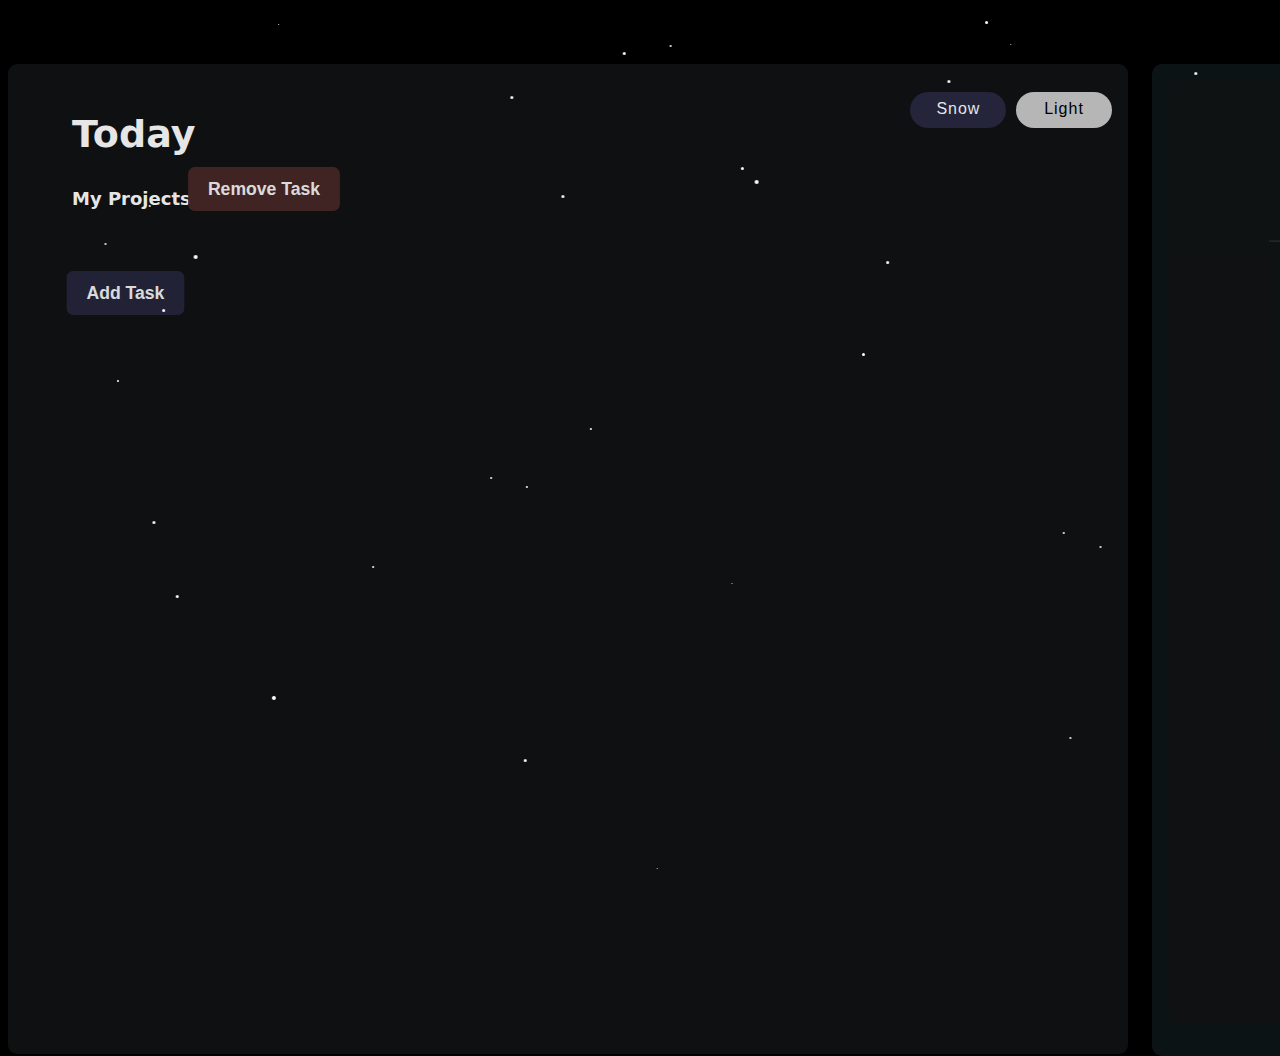
==== app.html @ ee2562ef "changed the index" ====
<!DOCTYPE html>
<html>
<head>
    <meta charset="utf-8">
    <link rel="shortcut icon" href="images/1hourglass.png" type="image/x-icon">
    <meta http-equiv="X-UA-Compatible" content="IE=edge">
    <title>Time Desk</title>
    <meta name="description" content="This is a task management project">
    <meta name="viewport" content="width=device-width, initial-scale=1">
    <link rel="stylesheet" href="app.css">
    <link rel="stylesheet" href="main.css">
    <link rel="stylesheet" href="media.css">
    <link rel="stylesheet" href="media728.css">
</head>

<body>
    <div class="Main">
        <span id="audio"></span>
        <div class="task-main">
            <div class="loading">
                <span class="load1" style="color: rgb(15, 18, 206);">.</span>
                <span class="load2" style="color: rgb(49, 12, 133);">.</span>
                <span class="load3" style="color: rgb(19, 19, 175);">.</span>
            </div>
            <div class="AlarmNotification">
                <span class="notiHeading">Alarm Clock</span>
                <span class="notiTime">00:00</span>
                <div class="turnOffAlarm">Turn Off</div>
                <img src="images/notiBell.png" alt="">
            </div>
            <div class="study-mode">
                <div class="snowMOBILE"></div>
                <div class="zoom-container">
                    <div class="zoom-timer-btn">Stop Watch</div>
                    <div class="empty-time">
                        <div class="stop-w-second">00:00</div>
                        <span class="stop-w-start startM">START</span>
                        <span class="stop-w-stop stopM">STOP</span>
                        <span class="stop-w-reset resetM">RESET</span>
                    </div>
                    <div class="zoom-stop-w-btn TimerSet0">Timer</div>
                    <div class="TimerSet">00:00</div>
                    <div class="timerSet-empty">
                        <div class="timer5min">5 min</div>
                        <div class="timer10min">10 min</div>
                        <div class="timer30min">30 min</div>
                        <div class="timer60min">60 min</div>
                    </div>
                    <div class="zoom-Alarm-btn">Alarm</div>
                    <div class="alarmContainer">
                        <p class="oldAlarm">00:00</p>
                        <br>
                        <p class="ChangeAlarm">Change Alarm</p>
                        <div class="alarmNum">
                            <select id="hr">
                            </select>
                            <select id="Min">
                            </select>
                            <div class="setbackground"></div>
                            <button class="PostAlarm">Set Alarm</button>
                        </div>

                    </div>
                    <div class="zoom-clock-btn">Clock</div>
                    <div class="zoom-features">00:00</div>
                    <div class="zoom-features-seconds">00</div>
                    <div class="closebtn">Close</div>
                    <button class="tools">Tools</button>
                    <button class="Close-tools">Close</button>
                    <button class="ShowSeconds">show Seconds</button>
                    <button class="snow-On-Off">Snow ON</button>
                    <div class="color-panel">
                        <div class="color1">palevioletred</div>
                        <div class="color1">sandybrown</div>
                        <div class="color1">#758694</div>
                        <div class="color1">#795757</div>
                        <div class="color1">rebeccapurple</div>
                        <div class="color1">#101213</div>
                        <div class="color1">#134B70</div>
                        <div class="color1">#0D7C66</div>
                    </div>
                    <div class="day-month">Day, Month date</div>
                </div>
            </div>
            <div class="task-panels">

                <div class="right-nav-panels"></div>
                <div class="clock-current">
                    <span class="time-heading">Current Time</span>
                    <span class="time-current"></span>
                    <span class="time-zoom">Study mode</span>
                    <hr class="horizontal1">
                    <span class="timer-count">00:00
                    </span>
                    <span class="minutes-heading">minutes</span>
                    <span class="stop-w-heading">Stop-Watch</span>
                    <span class="stop-w-start">START</span>
                    <span class="stop-w-stop">STOP</span>
                    <span class="stop-w-reset">RESET</span>
                </div>
                <div class="panel1">
                    <div class="Dark-Light-mode">Dark
                    </div>
                    <div class="Dark-Light-mode2">Light
                    </div>
                    <div class="snow-main-page">Snow
                    </div>
                    <div class="Today-text">Today
                    </div>
                    <div class="My-Tasks">My Projects
                    </div>
                    <div class="task-input-container">
                    </div>
                    <button class="get-started add-task">Add Task</button>
                    <button class="get-started remove-task">Remove Task</button>
                </div>
            </div>
        </div>
    </div>
    <script src="app.js" async defer></script>
    <script src="snowfall.min.js"></script>
</body>

</html>
---- app.css ----
@import url('https://fonts.googleapis.com/css2?family=Montserrat:ital,wght@0,100..900;1,100..900&family=Orbitron:wght@400..900&family=VT323&display=swap');
@import url('https://fonts.googleapis.com/css2?family=Orbitron:wght@400..900&display=swap');

:root{
    --white: #201e1e;
    --grey:#f0f4f8;
}
.Main{
    display: flex;
    margin: auto;
    flex-direction: column;
    justify-content: space-around;
}
body{
    /* background: url('background.jpeg'); */
    /* background-image: linear-gradient(to right bottom, #f5e7cf, #f5e6cb, #f5e4c6, #f6e3c2, #f6e1be, #f6dfb8, #f7ddb2, #f7dbac, #f7d8a2, #f8d498, #f8d18f, #f8cd85); */
    /* background-image: linear-gradient(to right bottom, #f8cd85, #f8d18f, #f8d498, #f7d8a2, #f7dbac, #f7ddb2, #f6dfb8, #f6e1be, #f6e3c2, #f5e4c6, #f5e6cb, #f5e7cf); */
    /* background-image: linear-gradient(to left top, #f4eb36, #f8e443, #fbde4f, #fdd85a, #fdd265, #fdce6b, #fcca72, #fac678, #f8c27c, #f6bf80, #f3bc84, #f0b988); */
    /* background: linear-gradient(135deg, rgba(113, 0, 255, 1) 0%, rgba(0, 0, 0, 1) 48%, rgba(208, 62, 120, 1) 100%); */
    /* background-image: linear-gradient(to top, #c70d56, #cf1559, #d81c5c, #e0235e, #e92961, #e31d67, #dd106d, #d50073, #b8007d, #930086, #64008d, #090a90); */
    /* background-image: linear-gradient(to right bottom, #ec5f41, #e44965, #cc4484, #a54b9a, #7253a4, #5f4b92, #4d4380, #3e3b6d, #3d2a4c, #311c2f, #1e1118, #000000); */
    background-image: linear-gradient(to right bottom, #d16ba5, #c15ea9, #ac53ad, #934cb3, #7247b8, #5d42b4, #433db0, #1d38ac, #192f9f, #142792, #0e1e85, #071678);
    margin: 0 0 0 0;
    background-repeat: no-repeat;
    color: black;
    font-family:system-ui;
    overflow: hidden;
    user-select: none;
}

.dark-mode{
    background-color: #101213;
    color: white;
    border-color: grey;
}
/* .top-header img{ */
    /*  */
    /* height: 6vh;
    margin: 5vh 0 0 12vh; */
    /* max-width: 100%; */
/* } */
/* .home-logo{ */
    /* padding: 0% 0 0 0rem; */
    /* font-weight: 900; */
    /* width: 50rem; */
    /* height: 4rem; */
    /* background-color: white; */
/* } */
/* .mid-nav{
    margin: 0rem 0 0 0rem;
    height: 4rem;    
    display: flex;
    flex-direction:row;
    letter-spacing: 0px;
    font-family: "Montserrat", sans-serif;
    color: white;
    list-style: none;
}
.mid-nav li{
    padding: 3rem 1rem 0 1rem ;
    font-weight: 900;
    font-size: 13px;
    letter-spacing: 2px;
    margin: 0 1rem 0 0;
    max-width: 9rem;
    height: 2rem;
    
    font-family: "VT323", monospace;
    
} */

/* .right-nav{
    margin: -2rem 1rem 0 0;
    display: flex;
    flex-direction:row-reverse;
    letter-spacing: 0px;
    font-family: 'Quicksand',sans-serif;
    color: white;
    list-style: none;
}.right-nav li{
    text-shadow: 0px 1px 0px rgb(129, 126, 126); 
    width: 9rem;
    font-size:25px;
    font-weight: 900;
    height: 2rem;
} */
/* .task-main{ */
    /* margin:auto; */
    /* position: absolute; */
    /* justify-content: center;
    display: flex;
    flex-direction: column; */
/* } */
.logo{
    height: 5rem;
    /* width: 25rem; */
    position: absolute;
    z-index: 3;
    margin: 4rem 0 0 102rem;
}
.AC-logo{
    height: 4.2rem;
    /* width: 25rem; */
    position: absolute;
    margin: 14rem 0 0 78rem;
    z-index: 3;
    opacity: 40%;
}
.WC-logo{
    height: 4.2rem;
    /* width: 25rem; */
    position: absolute;
    opacity: 40%;
    z-index: 3;
    margin: 14rem 0 0 90rem;
}
.TC-logo{
    height: 4.2rem;
    opacity: 40%;
    /* width: 25rem; */
    position: absolute;
    z-index: 3;
    margin: 14rem 0 0 102rem;
}
.TC-logo:hover, .AC-logo:hover, .WC-logo:hover{
    opacity: 100%;
    cursor: pointer;
    transition: .3s;
}

.task-panels{
    /* display: flex; */
    /* position: absolute; */
    margin: auto;
    width: 115rem;
    height: 100vh;
    /* background-color: white; */
    /* justify-content:left; */
    /* flex-direction:row; */
    /* margin: 1rem 0 0 0; */
    /* opacity: 20%;    */
    /* margin: auto; */
}

.panel1{
    position:absolute; 
    height: 53.85rem;
    /* min-height: 10rem; */
    width: 70rem;
    padding-bottom: 8rem;
    color: black;
    border: 1px solid rgb(124, 78, 78);
    border-radius: 1vh;
    margin: 4rem 0rem 0 .5rem;
    background-color: white;
    
}
.panel1Dark{
    color: white;
    border: none;
    opacity: 90%;
    background-color: #101213;
}
.Dark-Light-mode{
    position: absolute;
    font-family: 'Franklin Gothic Medium', 'Arial Narrow', Arial, sans-serif;
    text-align: center;
    height: 1.8rem;
    color: white;
    padding-top: .5rem;
    letter-spacing: 1px;
    width: 6rem;
    border-radius: 20px;
    background-color: #202020;
    margin: 1.72rem 0 0 63rem;
    cursor: pointer;
}
.snow-main-page{
    position: absolute;
    font-family: 'Franklin Gothic Medium', 'Arial Narrow', Arial, sans-serif;
    text-align: center;
    height: 1.8rem;
    color: white;
    padding-top: .5rem;
    letter-spacing: 1px;
    width: 6rem;
    border-radius: 20px;
    background-color: #282841;
    margin: 1.72rem 0 0 56.4rem;
    cursor: pointer;
}
.Dark-Light-mode2{
    cursor: pointer;
    display: none;
    position: absolute;
    font-family: 'Franklin Gothic Medium', 'Arial Narrow', Arial, sans-serif;
    text-align: center;
    height: 1.8rem;
    color: black;
    padding-top: .5rem;
    letter-spacing: 1px;
    width: 6rem;
    border-radius: 20px;
    background-color: #cacaca;
    margin: 1.72rem 0 0 63rem;
}
.task-input-container{
    /* background-color: red; */
    max-height: 34rem;
    overflow: hidden;
}
/* .panel1 img{ */
    /* position: absolute; */
    /* height: 7vh; */
    /* filter: invert(1); */
    /* width: 30vh; */
/* } */
.Today-text{
    /* position: relative; */
    /* color: #000000; */
    margin: 3rem 0 0 4rem;
    font-weight: 700;
    font-size: 38px;
    /* height:2rem; */
    /* width: 2rem; */
}
.My-Tasks{
    /* position: relative; */
    /* color: #000000; */
    margin: 2rem 0 0 4rem;
    font-weight: 700;
    font-size: 18px;
    /* height:2rem; */
    /* width: 2rem; */
}
.Input-box-div{
    outline: none;
    color: black;
    width: 55rem;
    height: 5rem;
    /* opacity: 20%; */
    /* font-family: "Montserrat", sans-serif; */
    /* font-weight: 800; */
    /* overflow-wrap: break-word; */
    /* font-size: 25px; */
    margin: 2rem 0 0 4rem;
    /* border-radius: 8px; */
    border-width: 0;
    border-top:2px #201e1e;
    border-style: solid;
    border-color: rgb(245, 243, 243);
    /* border: solid black; */
}
.Input-box-div-dark{
    color: white;
    border-color: rgb(88, 85, 85);
}
input{
    color: white;
    text-emphasis-color: white;
}
.input-css{
    width: 50rem;
    color: black;
    height: 2rem;
     font-family: "Montserrat", sans-serif;
    font-weight: 500;
    overflow-wrap: break-word;
    font-size: 18px;
    margin: 1rem 0 0 1rem;
    border-radius: 0px;
    border-width: 0;
    border-style: solid;
    background-color: transparent;
}
.input-css-dark{
    color: white;
}
.input-css-dark::placeholder{
    color: white;
}
.Android{
    position:     absolute;
    border-top-left-radius: 10px;
    border-bottom-left-radius: 10px;
    height: 62rem;
    width: 4rem;
    /* box-shadow:  -2px -2px 2px #d6e4fd,
    2px 2px 2px #a0f7f7; */
    /* rotate: 5deg; */
    /* border: 2px solid rgb(241, 239, 239); */
    opacity: 5%;
    z-index: -1;
    margin: 3.5rem 0rem 0 72rem;
    background-color: #8df1fa;
    /* color: var(--grey); */
    /* letter-spacing: 2px; */
}

.right-nav-panels{
    position: absolute;
    height: 62rem;
    width: 44.5rem;
    opacity: 8%;
    z-index: -1;
    border-radius: 10px;
    background-color: #8df1fa;
    margin: 4rem 0 0 72rem;
}
.clock-current{
    position: absolute;
    height: 59rem;
    color: white;
    width: 42.5rem;
    opacity: 90%;
    font-weight: 900;
    z-index: 3;
    align-items: center;
    border-radius: 10px;
    background-color: #101213;
    margin: 5rem 0 0 73rem;
}
.time-current{
    opacity: 90%;
    position: absolute;
    margin: 2.5rem 50% 0 28%;
    width: 20rem;
    font-size: 65px;
    font-family: 'Franklin Gothic Medium', 'Arial Narrow', Arial, sans-serif;
    letter-spacing: 5px;
}
.time-heading{
    position: absolute;
    margin: 7rem 0 0 17rem;
    /* background-color: red; */
    opacity: 70%;
    padding: 2px 0 5px 20px;
    width: 15rem;
    border-radius: 5px;
    font-size: 14px;
    font-family: 'Franklin Gothic Medium', 'Arial Narrow', Arial, sans-serif;
    letter-spacing: 1px;
}
.stop-w-heading{
    /* z-index: -2; */
    user-select: none;
    position: absolute;
    margin: 11.5rem 0 0 42.35%;
    /* background-color: rgb(134, 131, 131); */
    opacity: 30%;
    padding: 2px 0 5px 20px;
    width: 8.8rem;
    /* border-radius: 5px; */
    font-size: 15px;
    font-family: 'Franklin Gothic Medium', 'Arial Narrow', Arial, sans-serif;
    letter-spacing: .5px;
    transition: .3s;
    scale: 1.4;
}
.stop-w-start{
    user-select: none;
    cursor: pointer;
    position: absolute;
    margin: 23rem 0 0 28%;
    /* opacity: 70%; */
    color: black;
    padding: 2px 0 5px 20px;
    width: 5rem;
    border-radius: 5px;
    font-size: 20px;
    font-family: 'Franklin Gothic Medium', 'Arial Narrow', Arial, sans-serif;
    letter-spacing: 2px;
    background-color: rgb(47, 47, 48);

}
.stop-w-stop{
    background-color: rgb(47, 47, 48);
    user-select: none;
    cursor: pointer;
    position: absolute;
    margin: 23rem 0 0 43%;
    /* opacity: 70%; */
    color: black;
    padding: 2px 0 5px 23px;
    width: 4.8rem;
    border-radius: 5px;
    font-size: 20px;
    font-family: 'Franklin Gothic Medium', 'Arial Narrow', Arial, sans-serif;
    letter-spacing: 2px;
}
.stop-w-reset{
    user-select: none;
    cursor: pointer;
    color: black;
    position: absolute;
    margin: 23rem 0 0 58%;
    background-color: rgb(47, 47, 48);
    /* opacity: 70%; */
    padding: 2px 0 5px 20px;
    width: 5rem;
    border-radius: 5px;
    font-size: 20px;
    font-family: 'Franklin Gothic Medium', 'Arial Narrow', Arial, sans-serif;
    letter-spacing: 2px;
}
.stop-w-start:hover,.stop-w-reset:hover,.stop-w-stop:hover{
    transition: .2s;
    color: white;
}
.time-zoom{
    cursor: pointer;
    position: absolute;
    color: black;
    margin: .3rem 0 0 33rem;
    background-color: rgb(99, 255, 107);
    opacity: 80%;
    padding: 2px 0 5px 20px;
    width: 8rem;
    border-radius: 20px;
    font-size: 20px;
    font-family: 'Franklin Gothic Medium', 'Arial Narrow', Arial, sans-serif;
    /* letter-spacing: 1px; */
}
.horizontal1{
    width: 70%;
    margin-top: 10rem;
    opacity: 10%;
}
.timer-count{
    user-select: none;
    position: absolute;
    font-family: 'Franklin Gothic Medium', 'Arial Narrow', Arial, sans-serif;
    font-size: 170px;
    height: 10rem;
    width: 30rem;
    opacity: 70%;
    margin: 11rem 0 0 17%;
    letter-spacing: 2px;
    transition: 1s;
    /* transform: scaleY(1.5); */
    /* font-stretch: ; */
}
.empty-time{
    opacity: 0%;
}
.startM{
    color: rgb(151, 151, 151);
    background-color: #06065c;
 position: absolute;
 z-index: 10;
 margin: 25.5rem 0 0 22rem;
}
.stopM{
    color: rgb(151, 151, 151);
    background-color: #06065c;
    z-index: 10;
    margin: 25.5rem 0 0 29.7rem;
    position: absolute;
}
.resetM{
    color: rgb(151, 151, 151);
    background-color: #06065c;
    z-index: 10;
    margin: 25.5rem 0 0 37.4rem;
 position: absolute;
}
.stop-w-second{
    user-select: none;
    position: absolute;
    font-family: 'Franklin Gothic Medium', 'Arial Narrow', Arial, sans-serif;
    font-size:25rem;
    height: 10rem;
    width: 32rem;
    /* opacity: 70%; */
    margin: 0rem 0 0 0;
    letter-spacing: 5px;
    transition: 1s;
}
.minutes-heading{
    position: absolute;
    opacity: 70%;
    margin: 13rem 0 0 85%;
    font-size: 15px;
    font-weight: 700;
    letter-spacing: 0px;
    transition: 1s;
}
.loading{
    position: absolute;
    margin: auto;
    display: none;
    width: 100%;
    height: 100%;
    z-index: 99;
    text-align: center;
    /* align-items: center; */
    color: white;
    padding: 14% 0 50% 0;
    font-size: 200px;
    background-color: rgb(3, 3, 19);
}

.load1{
    /* animation-name: opacity; */
    /* animation: infinite; */
    /* animation-delay: 3s; */
    opacity: 100%;
    animation: opacity 1.02s infinite;
    /* animation-direction: alternate; */
}
@keyframes opacity{
    100%{
        opacity: 1000%;
    }
    /* 100%{
        opacity: 100%;
    } */
    50%{
        opacity: 0%;
    }

}
.load2{
    animation: opacity 1s alternate-reverse infinite ;
    /* animation-delay: s;  */
    margin-left: -3rem;
    /* animation-duration: 1.2s; */
    
}
.load3{
    animation: opacity 0.98s alternate-reverse infinite ;
    margin-left: -3rem;

    /* animation-delay: 1s;  */
    /* animation-duration: 1.2s; */
    
}
.snowMOBILE{
    position: absolute;
    /* rotate: 90deg; */
    height: 215%;
    margin: -14rem 0 0 1.5rem;
    width: 98%;
    background-color: transparent;
}
.study-mode{
    position: absolute;
    margin: auto;
    display: none;
    /* display: none; */
    z-index: 6;
    /* opacity: 99%; */
    /* align-items: center; */
    /* margin:0 0 0 -5%; */
    width: 100%;
    height: 100%;
    /* transition: 4s; */
    background-color: #101213;
    /* background-color: palevioletred; */
    /* background-color: rebeccapurple; */
    /* background-color: goldenrod; */
    /* background-color: orangered; */
    /* background-color: sandybrown; */
}
.zoom-container{
    /* transition: 1s; */
    /* position: absolute; */
    margin-inline: 22%;
    margin-top: 14%;
    color: white;
    z-index: 8;
    /* display: none; */
    /* padding-right: 200rem; */
    /* background-color: red; */
    height: 20rem;
    width: 30rem;
    /* scale: 4; */
}
.zoom-features{
    /* transition: 1s; */
    /* transition: .2s; */
    /* position: ; */
    /* margin: 40% auto 21.5% 10%; */
    /* position:fixed; */
    color: white;
    opacity: 100%;
    /* display: none; */
    font-size: 25rem;
    /* transition: 1s; */
    opacity: 90%;
    /* position: absolute; */
    /* margin: 2.5rem 50% 0 28%; */
    width: 20rem;
    /* font-size: 65px; */
    font-family: 'Franklin Gothic Medium', 'Arial Narrow', Arial, sans-serif;
    letter-spacing: 5px;
    /* margin: 32vh 20vh 0 55vh; */
    /* margin-inline-end: 40rem;
    */
    /* margin-left:40rem ; */
    /* margin:15% 0 0 27% ; */
    /* align-self: center; */
    /* position: absolute; */
    /* top:0;
    bottom: 0;
    left: 0;
    right: 0; */
    /* margin: 20% 50% 0 40%;  */
}
.closebtn{
    position: absolute;
    /* display: none; */
    cursor: pointer;

    font-family: 'Franklin Gothic Medium', 'Arial Narrow', Arial, sans-serif;

    margin: -41rem 0 0 84rem;
    /* scale: 5; */
    width: 25rem;
    transition: .5s;

    opacity: 20%;
    font-size: 40px;
    /* z-index: 6; */
}
.tools{
    color: white;
    position: absolute;
    cursor: pointer;
    border-radius: 20px;
    border: none;
    outline: none;
    padding-bottom: 2rem;
    background-color: grey;
    margin: 4rem 0 0 88.5rem;
    width: 10rem;
    scale: .6;
    transition: .5s;
    font-size: 40px;
    rotate: -90deg;
    font-family: 'Franklin Gothic Medium', 'Arial Narrow', Arial, sans-serif;

    /* left: 10rem; */
    /* height: rem; */
}
.tools:hover{
    margin-left: 87.6rem;
}
.Close-tools{
    /* color: black; */
    font-family: 'Franklin Gothic Medium', 'Arial Narrow', Arial, sans-serif;

    transition: 1s;
    position: absolute;
    cursor: pointer;
    border-radius: 20px;
    border: none;
    outline: none;
    padding-bottom: 2rem;
    background-color: grey;
    margin: 4rem 0 0 87rem;
    width: 10rem;
    scale: .6;
    transition: .5s;
    font-size: 40px;
    rotate: -90deg;
    display: none;
}
.color-panel{
    position: absolute;
    display: flex;
    flex-direction: row;
    justify-content: center;
    height: 4rem;
    border-radius: 10px;
    width: 48rem;
    margin: 4.35rem 0 0 42.2rem;
    /* background-color: blueviolet; */
}

.color1{
    height: 3rem;
    width: 4rem;
    color: transparent;
    background-color: #6C4E31;
    position: relative;
    border-radius: 10px;
    padding-top: 1rem;
    margin: 0 .5rem 0 .5rem;
    border: .5px solid rgb(196, 194, 194);
    transition: .1s;
}
.color1:hover{
    cursor: pointer;
    z-index: 6;
    scale: 1.1;
    border: 3px solid white;
    /* border: solid; */
    /* border-color: white; */
}
.zoom-features-seconds{
    position: absolute;
    font-size: 40px;
    opacity: 78%;
    margin: -7.8rem 0 0 66.3rem;
    font-family: 'Franklin Gothic Medium', 'Arial Narrow', Arial, sans-serif;
    letter-spacing: 5px;
    display: none;

}
.ShowSeconds{
    cursor: pointer;    
    border-radius: 5px;
    position: absolute;
    outline: none;
    margin: -7.3rem 0 0 72rem;
    display: none;
    border: none;
    height: 2rem;
    font-size: 20px;
    font-family: 'Franklin Gothic Medium', 'Arial Narrow', Arial, sans-serif;
    letter-spacing: .5px;
    background-color: white ;
    /* border: none; */
}
.day-month{
    margin: -3rem 0 0 25rem;
    width: 30rem;
    opacity: 55%;
    font-family: 'Franklin Gothic Medium', 'Arial Narrow', Arial, sans-serif;
    font-size: 30px;
    /* background-color: red; */
}
.snow-On-Off{
    display: none;
    cursor: pointer;
    position: absolute;
    border: none;
    border-radius: 5px;
    font-family: 'Franklin Gothic Medium', 'Arial Narrow', Arial, sans-serif;
    letter-spacing: .5px;
    font-size: 20px;
    margin: -7.3rem 0 0 81.4rem;
    outline: none;
    height: 2rem;
    background-color: #5E5DF0;
}
.ShowSeconds:hover,.snow-On-Off:hover{
    border: 1px solid white;
    scale: 1.05;
}

.zoom-timer-btn{
    z-index: 9999;
    background-color: rgb(53, 50, 50);
    width: 8rem;    
    height: 1.6rem;
    opacity: 40%;
    transition: .8s;
    text-align: center;
    position: absolute;
    margin: -12rem 0 0 -4rem;
    padding: 4px;
    font-size: 20px;
    font-family: 'Franklin Gothic Medium', 'Arial Narrow', Arial, sans-serif;
    border-radius: 5px;
    color: white;
}
.zoom-Alarm-btn{
    cursor: pointer;
    background-color: rgb(53, 50, 50);
    width: 6rem;
    opacity: 40%;
    height: 1.6rem;
    transition: 1s;
    text-align: center;
    position: absolute;
    margin: -12rem 0 0 5rem;
    padding: 4px;
    font-size: 20px;
    font-family: 'Franklin Gothic Medium', 'Arial Narrow', Arial, sans-serif;
    border-radius: 5px;
    color: white;
}

.zoom-stop-w-btn{
    background-color: rgb(53, 50, 50);
    width: 6rem;
    height: 1.6rem;
    transition: .4s;
    text-align: center;
    position: absolute;
    margin: -12rem 0 0 -20rem;
    padding: 4px;
    opacity: 40%;
    font-size: 20px;
    font-family: 'Franklin Gothic Medium', 'Arial Narrow', Arial, sans-serif;
    border-radius: 5px;
    color: white;
}

.zoom-clock-btn{
    cursor: pointer;
    background-color: rgb(53, 50, 50);
    width: 8rem;
    opacity: 40%;
    height: 1.6rem;
    transition: .6s;


    text-align: center;
    position: absolute;
    margin: -12rem 0 0 -13rem;
    padding: 4px;
    font-size: 20px;
    font-family: 'Franklin Gothic Medium', 'Arial Narrow', Arial, sans-serif;
    border-radius: 5px;
    color: white;
}
.zoom-Alarm-btn:hover, .zoom-stop-w-btn:hover, .zoom-timer-btn:hover,.zoom-clock-btn:hover{
    color: white;
    cursor: pointer;
    scale: 1.05;
    transition: .1s;
    background-color: #080880;
    opacity: 100%;
}
.TimerSet{
    opacity: 0%;
    /* z-index: 15; */
    position: absolute;
    font-size: 25rem;
    color: rgb(184, 243, 197);
    width: 20rem;
    font-family: 'Franklin Gothic Medium', 'Arial Narrow', Arial, sans-serif;
    letter-spacing: 5px;
}
.timerSet-empty{
    opacity: 0%;
cursor: pointer;
    position: absolute;
    display: flex;
    margin-left: 1rem;
    align-items: center;
    flex-direction: row;
    justify-content: center;
}
.timer5min,.timer10min,.timer30min,.timer60min{
    z-index: 20;
margin-right: .6rem;
border-radius: 6px;
font-family: 'Franklin Gothic Medium', 'Arial Narrow', Arial, sans-serif;
padding-top: .3rem;
background-color: rgba(245, 15, 233, 0.133);
margin-top: 27rem;
text-align: center;
width: 5rem;
height: 1.5rem;
}
.alarmContainer{
    display: none;
    position: absolute;
    height: 20rem;
    opacity: 0%;
    margin: -8rem 0 0 -15rem;
    /* background-color: rgb(68, 66, 66); */
    width: 90rem;
    z-index: 10;
    display: flex;
    flex-wrap: wrap;
    justify-self: center;
    /* flex-direction: column; */
}
.oldAlarm{
    /* z-index: 1; */
    position: absolute;
    font-size: 12rem;
    margin: 0rem 0 0 -5rem;
font-family: 'Franklin Gothic Medium', 'Arial Narrow', Arial, sans-serif;

}
.ChangeAlarm{
    color: #ff6811;
    cursor: pointer;
    position: absolute;
    margin: 12rem 0 0 -4rem;
    font-size: 1.8rem;
}
.AlarmNotification{
    z-index: 8;
    height: 10rem;
    width: 30rem;
    margin-left: 38%;
    margin-top: 2rem;
    opacity: 0;
    transform: translateY(-10rem);
    border-radius: 2.65rem;
    background-color: rgb(62, 110, 104);
    position: absolute;
    color: white;
    transition: 1.4s;
}

.AlarmNotification img{
    margin-left: -4rem;
    height: 9rem;
    rotate: 9deg;
    animation: bellMove;
    animation-duration: 1s;
    animation-iteration-count: infinite;
}
@keyframes bellMove {
    100%{
        rotate: 9deg;
    }
    50%{
        rotate: -9deg;
    }
    100%{
        rotate: 9deg;

    }
    
}
.turnOffAlarm{
    position: absolute;
    background-color: rgb(255, 255, 255);
    width: 10rem;
    padding-top: .3rem;
    height: 2.2rem;
    color: black;
    font-family: 'Franklin Gothic Medium', 'Arial Narrow', Arial, sans-serif;
    text-align: center;
    font-size: 1.5rem;
    border-radius: 5rem;
    margin: 4rem 0 0 22rem;
}
.notiHeading{
    font-family: 'Franklin Gothic Medium', 'Arial Narrow', Arial, sans-serif;
    margin: 3rem 0 0 5rem;
    position: absolute;
    font-size: 1.6rem;
}
.notiTime{
    font-family: 'Franklin Gothic Medium', 'Arial Narrow', Arial, sans-serif;
    margin: 5rem 0 0 5rem;
    position: absolute;
    font-size: 2rem;
}
#hr{
    position: absolute;
    z-index: 999;
    font-size: 5rem;
    width: 15rem;
    margin: 3rem 0 0 0rem;
    /* background-color: red; */
    background: transparent;
    color:  white;
    height: 8rem;
}
#Min{
    position: absolute;
    margin: 4rem 0 0 18rem;
    background: transparent;

    /* background-color: red; */
    color: white;
    font-size: 5rem;
    width: 6rem;
    height: 6rem;
}
select {
    margin: 2rem;
    /* border: 2px solid; */
    border: none;
    text-align: center;
    appearance: none;
    -moz-appearance: none;
}

.alarmNum{
    display: none;
    position: absolute;
    height: 15rem;
    width: 30rem;
    padding-left: 2rem;
    justify-content: center;
    margin: 3rem 0 0 49rem;
    border-radius: 2rem;
    background-color: #1a1919;
    /* z-index: 13; */
}
.PostAlarm{
    cursor: pointer;
    /* z-index: 100; */
    position: absolute;
    border: none;
    color: white;
    height: 2rem;
    width: 6rem;
font-family: 'Franklin Gothic Medium', 'Arial Narrow', Arial, sans-serif;
    border-radius: 7%;
    background-color: #054158;
    scale: 1.4;
    margin: 11rem 0 0 12rem;
}
.setbackground{
    position: absolute;
    opacity: 75%;
    height: 5rem;
    width: 15.1rem;
    rotate: 90deg;
    background-color: rgb(60, 18, 214);
    /* border-radius: 4px; */
    /* scale: 2; */
    margin: 5rem 0 0 -4.1rem;
    


}


.PlusH{
    border: none;
    height: .3rem;
    border-radius: 5px;
    background-color: rgb(36, 34, 34);
    margin-top: 22%;
    width: 13%;
}
.PlusV{
    border: none;
    height: .3rem;
    border-radius: 5px;
    background-color: rgb(36, 34, 34);
    margin-top: -.7rem;
    rotate: 90deg;
    width: 12.5%;
}








.Music-Heading{
    position: absolute;
    height: 25rem;
    width: 40rem;
    scale: .9;
    /* opacity: 8%; */
    z-index: 3;
    text-align: left;
    font-size: 25px;
    font-weight: 700;
    color: rgb(200, 241, 249);
    border-radius: 10px;
    /* background-color: #8df1fa; */
    margin: 28rem 0 0 74.3rem;
}

.Song-Image{
    height: 13rem;
    width: 10rem;
    background-color: rgb(235, 235, 235);
    border-radius: 20px;
    z-index: 2;
    position: absolute;
    font-size: 6px;
    opacity: 25%    ;
    /* align-items: center; */
    margin: 4rem 0 0 0;
}
.Music-box{
    height: 20rem;
    position: absolute;
    width: 40rem;
    /* background-color: rgb(235, 235, 235); */
    border-radius: 20px;
    z-index: 2;
    /* opacity: 10%; */
    color: white;
    font-size: 35px;
    /* padding-top: 2rem; */
    /* align-items: center; */
    margin: 1rem 0 0 0rem;
}
.Music-Box-bg{
    height: 13rem;
    position: absolute;
    width: 40rem;
    background-color: rgb(235, 235, 235);
    border-radius: 20px;
    z-index: -1;
    opacity: 10%;
    color: white;
    font-size: 40px;
    /* padding-top: 2rem; */
    /* align-items: center; */
    /* margin: 0rem 0 0 0rem; */

}
#SongName{
    margin: 0 0 0 1rem;
}

.PlayPause img{
    height: 1.5rem;
    width: 1.5rem;
    position: absolute;
    margin: .53rem 0 0 .59rem;
}
.Previous img{
    height: 1.2rem;
    width: 1.2rem;
    position: absolute;
    margin: .53rem 0 0 .59rem;
}
.Next img{
    height: 1.2rem;
    width: 1.2rem;
    position: absolute;
    margin: .53rem 0 0 .59rem;
    /* filter:invert(1); */
}
.Restart img{
    height: 1.2rem;
    width: 1.2rem;
    position: absolute;
    margin: .53rem 0 0 .59rem;
}
.hidden{
    display: none;
}

.PlayPause{
    align-items: center;
    height: 2.5rem;
    width: 2.5rem;
    border-radius: 100%;
    position: absolute;
    /* background-color: rgb(177, 175, 175); */
    /* opacity: 40%; */
    margin: 16rem 0 0 19rem;
    scale: 2;
}
.Previous{
    align-items: center;
    height: 2rem;
    width: 2rem;
    border-radius: 100%;
    position: absolute;
    /* background-color: rgb(177, 175, 175); */
    /* opacity: 40%; */
    margin: 16rem 0 0 13rem;
    scale: 2;
}
.Next{
    align-items: center;
    height: 2rem;
    width: 2rem;
    border-radius: 100%;
    position: absolute;
    /* background-color: rgb(177, 175, 175); */
    /* opacity: 40%; */
    margin: 16rem 0 0 25rem;
    scale: 2;
}
.Restart{
    align-items: center;
    height: 2rem;
    width: 2rem;
    border-radius: 100%;
    position: absolute;
    /* background-color: rgb(177, 175, 175); */
    /* opacity: 40%; */
    margin: 16rem 0 0 31rem;
    scale: 2;
}
.Song-Title{
    height: 6rem;
    width: 40rem;
    position: absolute;
    background-color: rgb(230, 228, 228);
    border-radius: 20px;
    z-index:-1;
    font-size: 6px;
    /* align-items:l; */
    margin: 4rem 0 0 0;
}
option{
    background-color: rgb(226, 237, 248);
    /* border-radius: 0px; */
    font-weight: 500;
    font-size: 18px;
    /* margin-top: 2rem; */
}
.song-menu{
    padding-inline: 1rem;
    /* border-radius: 20px; */
    background-color: rgb(230, 228, 228);
    width: 10rem;
    height: 2rem;
    margin-top: 1rem;
    font-weight: 500;
    font-size: 14px;
    border: none;
    outline: none;
}
/* .Side-Nav{
    position: absolute;
    height: 20rem;
    width: 41rem;
    opacity: 3%;
    border-radius: 10px;
    background-color: rgb(141, 241, 250);
    margin: 15rem 0 0 72rem;
} */
/* .panel3{ */
    /* border: 1px solid rgb(186, 184, 184);
    border-radius: 1vh;
    position:     absolute;
    border-radius: 10px; */
    /* height: 45vh;
    width: 43vh; */
    /* opacity: 30%; */
    /* margin: 51vh 0rem 0 127vh; */
    /* background-color: white; */
    /* color: var(--grey); */
    /* letter-spacing: 2px; */
/* }
.addTask{ */
    
    /* font-family: "Montserrat", sans-serif;
    font-weight: 900;
    padding: 0rem 0 0 2.2rem;
    font-size: 25px; */
    /* text-shadow: ; */
    /* text-shadow: 2px 3px 0px rgb(129, 126, 126);  */
    

/* } */
::placeholder {
    /* color: rgb(4, 4, 4); */
    /* color: ; */
    opacity: 90%; /* Firefox */
    font-size: 18px;
    font-weight: 400;
  }
/* .taskInput{ */
/* outline: none;
padding-left: 2rem; */
    /* width: 80vh; */
    /* height: 5rem; */
    /* max-height: 20rem;
    color: black;
    opacity: 80%;
    font-family: "Montserrat", sans-serif;
    font-weight: 800;
    overflow-wrap: break-word;
    font-size: 25px;
    margin: .2rem 0 0 -.3rem;
    border-radius: 80px;
    border: 6px solid rgba(209, 213, 219, 0.3); */
    
/* }
.panel1-date{ */
    /* padding:2rem 0 0 0rem;
    font-family: "Montserrat", sans-serif;
    margin: 0rem 0 0 0rem ;
    height:2rem;
    width: 25rem;
    font-size: 13px;
    font-weight: 900;
    opacity: 100%; */
    
    /* background-color: var(--grey);
    border-radius: 7px;
     */
/* } */
---- main.css ----
.main-bg{
    height: 100vh;
    width:100%;
    /* background-color: red; */
}
.ele-container{
    display: flex;
    margin: auto;
    flex-direction: column;
    justify-content: space-around;
}

.index-logo{
    margin: auto;
    position:relative; 
    /* height: 10rem; */
    /* width: 25rem; */
    scale: 1.3;
    /* position: absolute; */
    z-index: 3;
    margin: 15rem 0 0 2.2rem;
    align-items:end;
}
.logo-container{
    margin: auto;
    /* position: absolute; */
    /* background-color: yellow; */
}
.alarm{
    /* height: 1rem; */
    /* width: 1rem; */
    /* background-color : rgb(126, 211, 236); */
    /* background: transparent; */
    position: absolute;
    /* opacity: 20%; */
    margin: 45% 0 0 2rem;
    z-index: 3;
    color: #FFFFFF;
    /* scale: .16; */
    /* opacity: 20%; */
}
.pomo{
    height: 3rem;
    background-color: white;
    width: 13rem;
    border-radius: 12px;
    position: absolute;
    /* opacity: 20%; */
    z-index: 3;
    color: rgb(231, 33, 99);
    text-align: center;
    padding-top: .9rem;
    font-size: 20px;
    font-family: system-ui, -apple-system, BlinkMacSystemFont, 'Segoe UI', Roboto, Oxygen, Ubuntu, Cantarell, 'Open Sans', 'Helvetica Neue', sans-serif;
    font-weight: 700;
    margin: 43% 0rem 0 -1rem;
    /* scale: .16; */
    transition: .6s;
}
.pomo:hover{
    color: orange;
    transition: ease-in-out;
    width: 15rem;
}
.timer{
    /* height: 5rem; */
    opacity: 20%;
    scale: .16;
    /* width: 25rem; */
    position: absolute;
    z-index: 2;
    margin: -0rem -24rem 0 0rem;
}

.alarm:hover, .timer:hover, .pomo:hover{
    opacity: 100%;
    cursor: pointer;
    transition: .3s;
}
.daily-planner{
    text-align: center;
    color: rgb(255, 255, 255);
    font-weight: 700;
    font-size: 18px;
    font-style: italicś;
    font-family: system-ui;
    margin: 4rem 0 0 0rem;
}

.clockHand{
    z-index: -1;
    position: absolute;
    margin: 11rem 0 0 8rem;
    height: 14rem;
    border-radius: 10%;
    width: 1rem;
    /* rotate: 90deg; */
    opacity: 20%;
    background: rgb(255, 252, 252);
}
.clockBig{
    z-index: -1;
    position: absolute;
    margin: 5rem 0 0 8rem;
    height: 1rem;
    border-radius: 100%;
    width: 1rem;
    opacity: 20%;
    background: rgb(255, 252, 252);
}
.clockBigRight{
    z-index: -1;
    position: absolute;
    margin: 10rem 0 0 24rem;
    /* height: 4rem; */
    rotate: 45deg;
    
    height: 1rem;
    border-radius: 100%;
    /* border-radius: 10%; */
    width: 1rem;
    opacity: 20%;
    background: rgb(255, 252, 252);
}
.clockBigBottomRight{
    z-index: -1;
    position: absolute;
    margin: 36rem 0 0 24rem;
    /* height: 4rem; */
    rotate: -45deg;
    
    height: 1rem;
    border-radius: 100%;
    /* border-radius: 10%; */
    width: 1rem;
    opacity: 20%;
    background: rgb(255, 252, 252);
}
.clockBigLeft{
    z-index: -1;
    position: absolute;
    margin: 10rem 0 0 -8rem;
    /* height: 4rem; */
    rotate: -45deg;
    
    height: 1rem;
    border-radius: 100%;
    /* border-radius: 10%; */
    width: 1rem;
    opacity: 20%;
    background: rgb(255, 252, 252);
}
.clockBigBottomLeft{
    z-index: -1;
    position: absolute;
    margin: 36rem 0 0 -8rem;
    /* height: 4rem; */
    rotate: -135deg;
    
    height: 1rem;
    border-radius: 100%;
    /* border-radius: 10%; */
    width: 1rem;
    opacity: 20%;
    background: rgb(255, 252, 252);
}
.clockBig2{
    z-index: -1;
    position: absolute;
    margin: 43rem 0 0 8rem;
    /* height: 4rem; */
    /* border-radius: 10%; */
    width: 1rem;
    
    height: 1rem;
    border-radius: 100%;
    opacity: 20%;
    background: rgb(255, 252, 252);
}
.clockLayer2{
    z-index: -1;
    position: absolute;
    margin: 23.5rem 0 0 28rem;
    /* height: 1rem; */
    /* border-radius: 10%; */
    width: 1rem;
    
    height: 1rem;
    border-radius: 100%;
    opacity: 20%;
    background: rgb(255, 252, 252);
}
.clockLayer3{
    z-index: -1;
    position: absolute;
    margin: 23.5rem 0 0 -13rem;
    /* height: 1rem; */
    /* border-radius: 10%; */
    width: 1rem;
    
    height: 1rem;
    border-radius: 100%;
    opacity: 20%;
    background: rgb(255, 252, 252);
}

.get-started {
  background: #282841;
  border-radius: 6px;
  /* box-shadow: #5d7ff0 0 10px 20px -10px; */
  box-sizing: border-box;
  color: #FFFFFF;
  cursor: pointer;
  font-family: Inter,Helvetica,"Apple Color Emoji","Segoe UI Emoji",NotoColorEmoji,"Noto Color Emoji","Segoe UI Symbol","Android Emoji",EmojiSymbols,-apple-system,system-ui,"Segoe UI",Roboto,"Helvetica Neue","Noto Sans",sans-serif;
  font-size: 16px;
  font-weight: 700;
  line-height: 24px;
  margin: 6rem;
  opacity: 95%;
  outline: 0 solid transparent;
  padding: 8px 18px;
  user-select: none;
  -webkit-user-select: none;
  touch-action: manipulation;
  width: fit-content;
  word-break: break-word;
    scale: 1.3;
    border: 0;
}
.get-started:hover{
    outline:1px solid white;
}
.add-task{
    scale: 1.1;
    z-index: 2;
    position: absolute;
    margin:4rem;
    /* opacity: 90%; */
}
.remove-task{
    /* opacity: 80%; */
    display: flex;
    z-index: 2;

    align-self: flex-end;
  /* box-shadow: #f0735d 0 10px 20px -10px; */

    background-color: rgb(75, 41, 41);
    scale: 1.1;
    position: absolute;
    margin:4rem 0 0 11.7rem;
}
---- media.css ----
/* @media (max-width: 768px) {

  } */
  @media only screen and (max-width:768px) {
    body{
    font-weight: 900;
    margin: 0 0 0 0;
    background-image: linear-gradient(to right bottom, #d16ba5, #c15ea9, #ac53ad, #934cb3, #7247b8, #5d42b4, #433db0, #1d38ac, #192f9f, #142792, #0e1e85, #071678);
        width: 24rem;
        overflow: visible;
        user-select: none;
    }
    .task-panels{
    font-weight: 900;
        width: 9rem;
        height: 170vh;
    }
    .task-main{
        width: 11rem;
    }

    .Main{
        width: 10rem;
    }
    .panel1{
        position:absolute;
        height: 40rem;
        /* max-height: 50rem; */
        width: 23rem;
        margin: 1rem 0 0 -7.4rem;
        background-color: white;
    }
    .panel1Dark{
        color: white;
        background-color: #101213;
    }

    .Dark-Light-mode{

        margin: .4rem 0 0 16.5rem;
    }
    .snow-main-page{

        margin: .4rem 0 0 10rem;
    }
    .Dark-Light-mode2{

        margin: .4rem 0 0 16.5rem;

    }
    .Today-text{

        margin: 3rem 0 0 1.2rem;
    }
    .My-Tasks{

        margin: 2rem 0 0 1.2rem;
    }
    .Input-box-div{

        width: 20rem;
        height: 5rem;
        margin: 1rem 0 0 1.5rem;
    }
    .input-css{

        width: 20rem;
        height: 2rem;
        margin: 1rem 0 0 0rem;
    }
    .input-css-dark{
        color: white;
    }
    .right-nav-panels{

        position: absolute;
        height: 37rem;
        width: 23rem;
        background-color: #8df1fa;
        margin: 51.5rem 0 0 -7.4rem;
    }
    .clock-current{

        height: 35rem;
        width: 22rem;
        opacity: 90%;
        background-color: #101213;
        margin: 52.5rem 0 0 -6.9rem;
    }
    .time-current{

        width: 2rem;
        margin: 4rem 50% 0 26%;
        font-size:35px;
    }
    .time-heading{

        width: 7rem;
        margin: 7rem 0 0 7.1rem;
    }
    .stop-w-heading{

        margin: 11.5rem 0 0 39%;
        font-size: 12px;
    }
    .timer-count{
        width: 4rem;
        font-size: 100px;
        margin: 12rem 0 0 12%;
    }
    .stop-w-start{
        margin: 20rem 0 0 7%;
    
    }
    .stop-w-stop{
        margin: 20rem 0 0 36%;
      
    }
    .stop-w-reset{
        margin: 20rem 0 0 65%;
    }
    .minutes-heading{

        margin: 13rem 0 0 85%;
        font-size: 11px;
    }
    .stop-w-start:hover,.stop-w-reset:hover,.stop-w-stop:hover{
        transition: .2s;
        color: white;
    }
    .time-zoom{

        padding-top: 1.4rem;
        background-color: #7247b8;
        height: 2.5rem;
        border-radius: 10px;
        margin: 14rem 0 0 6.5rem;
    }
    .add-task{
        margin-left:1.8rem;
    }
    .remove-task{
        margin:4rem 0 0 9.7rem;
    }
    .loading{
        width: 106%;
        margin: 0 0 0 -7rem;
        padding: 220% 0 50% 0;
    }




                                    /* zoom enabled from here */
    .study-mode{

        z-index: 0;
        width: 100%;
        height: 100vh;
        margin: 0 0 0 -7rem;
    }
    .zoom-container{

        z-index: 0;
        height: 20vhrem;
        width: 15rem;
    }
    .zoom-features{

        rotate: 90deg;
        font-size: 15rem;
        margin: -4.4rem 50% 0 6rem;
        width: 4rem;
    }
    .closebtn{
        rotate: 90deg;
        z-index: 1;
        color: white;
        margin: 28rem 0 0 17rem;
        width: 0rem;
        font-size: 40px;
    }
    .tools{

        z-index: 1;
        margin: 33.5rem 0 0 2rem;
        width: 10rem;

        border-radius: 20px 20px 0 0;
        height: 4rem;
        scale: .6;
        rotate: 0deg;
        opacity: 20%;
    }
    .Close-tools{

        z-index: 1;
        border-radius: 20px 20px 0 0;

        margin: 32.8rem 0 0 2rem;
        width: 10rem;
        scale: .6;
        rotate: 0deg;
    }
    .tools:hover{
        margin-left: 2rem;
    }
    .color-panel{
        rotate: 90deg;
        margin: 4.35rem 0 0 -27rem;
    }
    .ShowSeconds{
        margin: 30.5rem 0 0 -8rem;
        rotate: 90deg;
    }
    .zoom-features-seconds{
        margin: 30.5rem 0 0 1rem;
        rotate: 90deg;
    
    }
    .snow-On-Off{
        z-index: 1;
        rotate: 90deg;
        margin: 30.5rem 0 0 -4rem;
    }
    
.zoom-timer-btn{
    z-index: 2;
    margin:22rem 0 0 12rem;
    rotate: 90deg;
    z-index: 99999;
    font-size: 20px;
}
.zoom-Alarm-btn{
    z-index: 2;

    margin:30rem 0 0 13rem;
    rotate: 90deg;
}

.zoom-stop-w-btn{
    z-index: 2;

    margin:37rem 0 0 13rem;
    rotate: 90deg;
    
}

.zoom-clock-btn{
    z-index: 2;
    margin:13rem 0 0 12rem;
    rotate: 90deg;
    
}
.day-month{
    margin: 17rem 0 0 -15rem;
    rotate: 90deg;
    opacity: 55%;
}
.TimerSet{

    /* margin: 11rem 0 0 0; */
    margin: 8rem 0 0 -2rem;
    color: white;
    rotate: 90deg;
    font-size: 15rem;
}
.timerSet-empty{

    margin-top: 4rem;
    flex-direction: column;
    justify-content: center;
}
.timer5min,.timer10min,.timer30min,.timer60min{
    z-index: 3;
margin:3.5rem 0 0 -3.5rem;
rotate: 90deg;
width: 5rem;
}

.stop-w-second{
    font-size:15rem;
    rotate: 90deg;
    margin: 11.5rem 0 0 1.5rem;

    width: 20rem;
}
.resetM{
    margin: 43.5rem 0 0 -3rem;
    rotate: 90deg;

}
.startM{
    rotate: 90deg;
    margin: 30.5rem 0 0 -3rem;
}
.stopM{
    rotate: 90deg;
    margin: 37rem 0 0 -3rem;
}
.alarmContainer{
    display: none;
    opacity: 0%;
    rotate: 90deg;
    height: 0rem;
    opacity: 0;
    display: block;
    /* background-color: red; */
    margin: 10rem 0 0 10rem;
    width: 0rem;
}
.oldAlarm{

    width: 20rem;
    font-size: 4rem;
    margin: -4rem 0 0 0rem;
}
.ChangeAlarm{

    width: 20rem;
    margin: 0rem 0 0 0rem;
    font-size: 1.8rem;
}
.alarmNum{
    display: none;
    height: 15rem;
    width: 30rem;
    margin: -5rem 0 0 0rem;
}
.PostAlarm{
    height: 2rem;
    width: 6rem;
    margin: 11rem 0 0 12rem;
}
.AlarmNotification{
    opacity: 0;
        /* display: ; */
    rotate: 90deg;
    margin-left: -4rem;
    scale: 0.6;
    margin-top: 20rem;
}
}
---- media728.css ----
@media only screen and (max-height:840px) {
    .task-panels{
        font-weight: 900;
            /* width: 9rem; */
            height: 180vh;
        }
        /* body{
            width: 24rem;
        } */
}
@media only screen and (max-height:790px) {
    .task-panels{
        font-weight: 900;
            /* width: 9rem; */
            height: 200vh;
        }
        /* body{
            width: 24rem;
        } */
}
@media only screen and (max-height:754px) {
    .task-panels{
        font-weight: 900;
            /* width: 9rem; */
            height: 200vh;
        }
        /* body{
            width: 24rem;
        } */
}
@media only screen and (max-width:430px),(max-height:668px) {
    .panel1{
        margin-left: -6rem;
    }
    .right-nav-panels{
        margin: 51.5rem 0 0 -6rem;
    }
    .clock-current{
        margin: 52.5rem 0 0 -5.5rem;
    }
}
@media only screen and (max-width:398px),(max-height:668px) {
    .task-panels{
        font-weight: 900;
            width: 8rem;
            height: 180vh;
        }
        body{
            width: 21.3rem;
        }
       
        .snowMOBILE{
            position: absolute;
            rotate: 90deg;
            height:46%;
            margin: 11rem 0 0 -10.9rem;
            width: 190%;
            background-color: transparent;
        }
        .study-mode{
            /* rotate: -90deg; */
            width: 106%;
            height: 101.6%;
        }
        .zoom-features{
            /* height: 30vh; */
            margin: -8.5rem 50% 0 6rem;
        }
        .color-panel{
            scale: .7;
            /* rotate: 90deg; */
            margin: 1rem 0 0 -26.7rem;
        }
        .ShowSeconds{
            /* rotate: 0deg; */
            z-index: 4;
            width: 5.5rem;
            /* scale: .8; */
            height: 3rem;
            margin: 18.6rem 0 0 -5.4rem;
        }
        .snow-On-Off{
            z-index: 4;
            /* display: none; */
            /* rotate: 0deg; */
            width: 4rem;
            height: 3rem;
            /* opacity: 0; */
            margin: 23.5rem 0 0 -4.6rem;
        }
        
        .tools{
            rotate: 90deg;
            margin: 28.4rem 0 0 -8.6rem;
        }
        .Close-tools{
            rotate: 90deg;
            margin: 28rem 0 0 -8.6rem;

        }
        .tools:hover{
            margin-left: -8.6rem;
        }
        .closebtn{
            margin: 23.4rem 0 0 16.3rem;
            scale: .8;
        }
}



@media only screen and (max-width:376px) {
    .task-panels{
        font-weight: 900;
            width: 9.8rem;
            height: 220vh;
        }
        body{
            user-select: none;
            width: 22.1rem;
        }
        
        .zoom-features{
            margin: -9rem 50% 0 5rem;
        }
        .day-month{

            margin: 13rem 0 0 -15rem;
        }
        .study-mode{
            height: 102%;
        }
        .closebtn{
            margin: 23rem 0 0 16.3rem;
            scale: .8;
        }
        .color-panel{
            scale: .8;
            /* rotate: 90deg; */
            margin: 3rem 0 0 -27rem;
        }
        .ShowSeconds{
            z-index: 3;
            rotate: 90deg;
            margin: 25rem 0 0 -4.2rem;
        }
        .snow-On-Off{
            /* opacity: 1; */
            /* display: none; */
            margin: -8.5rem 0 0 -3rem;
        }

        .zoom-timer-btn{
        margin:20rem 0 0 12rem;

        }
        .zoom-Alarm-btn{
            margin:28rem 0 0 13rem;
        }
        
        .zoom-stop-w-btn{
            margin:35rem 0 0 13rem;
            
        }
        
        .zoom-clock-btn{
     margin:11rem 0 0 12rem;
            
        }
        .zoom-features-seconds{
            margin: 28rem 0 0 0rem;
            scale: .6;
        
        }
        .resetM{
            margin: 34.5rem 0 0 -3rem;
        
        }
        .startM{
            margin: 21.5rem 0 0 -3rem;
        }
        .stopM{
            margin: 28rem 0 0 -3rem;
        }



        .tools{
            rotate: 90deg;
            margin: 23.5rem 0 0 -8.6rem;
        }
        .Close-tools{
            rotate: 90deg;
            margin: 23.5rem 0 0 -8.6rem;

        }
        .tools:hover{
            margin-left: -8.6rem;
        } 
        .snowMOBILE{
            position: absolute;
            rotate: 90deg;
            display: none;
            /* height:4%; */
            /* scale: .8; */
            margin: -4rem 0 0 1.9rem;
            /* width: 190%; */
            background-color: transparent;
        }
        
}





@media only screen and (max-height:896px) {
    .panel1{
        margin: 1rem 0 0 -6.5rem;
    }

    .right-nav-panels{
        margin: 51.5rem 0 0 -6.5rem;
    }
    .clock-current{
        margin: 52.5rem 0 0 -6rem;
    }
    .snowMOBILE{
        position: absolute;
        rotate: 90deg;
        height:41%;
        margin: 15rem 0 0 -10.9rem;
        width: 190%;
        background-color: transparent;
    }
}
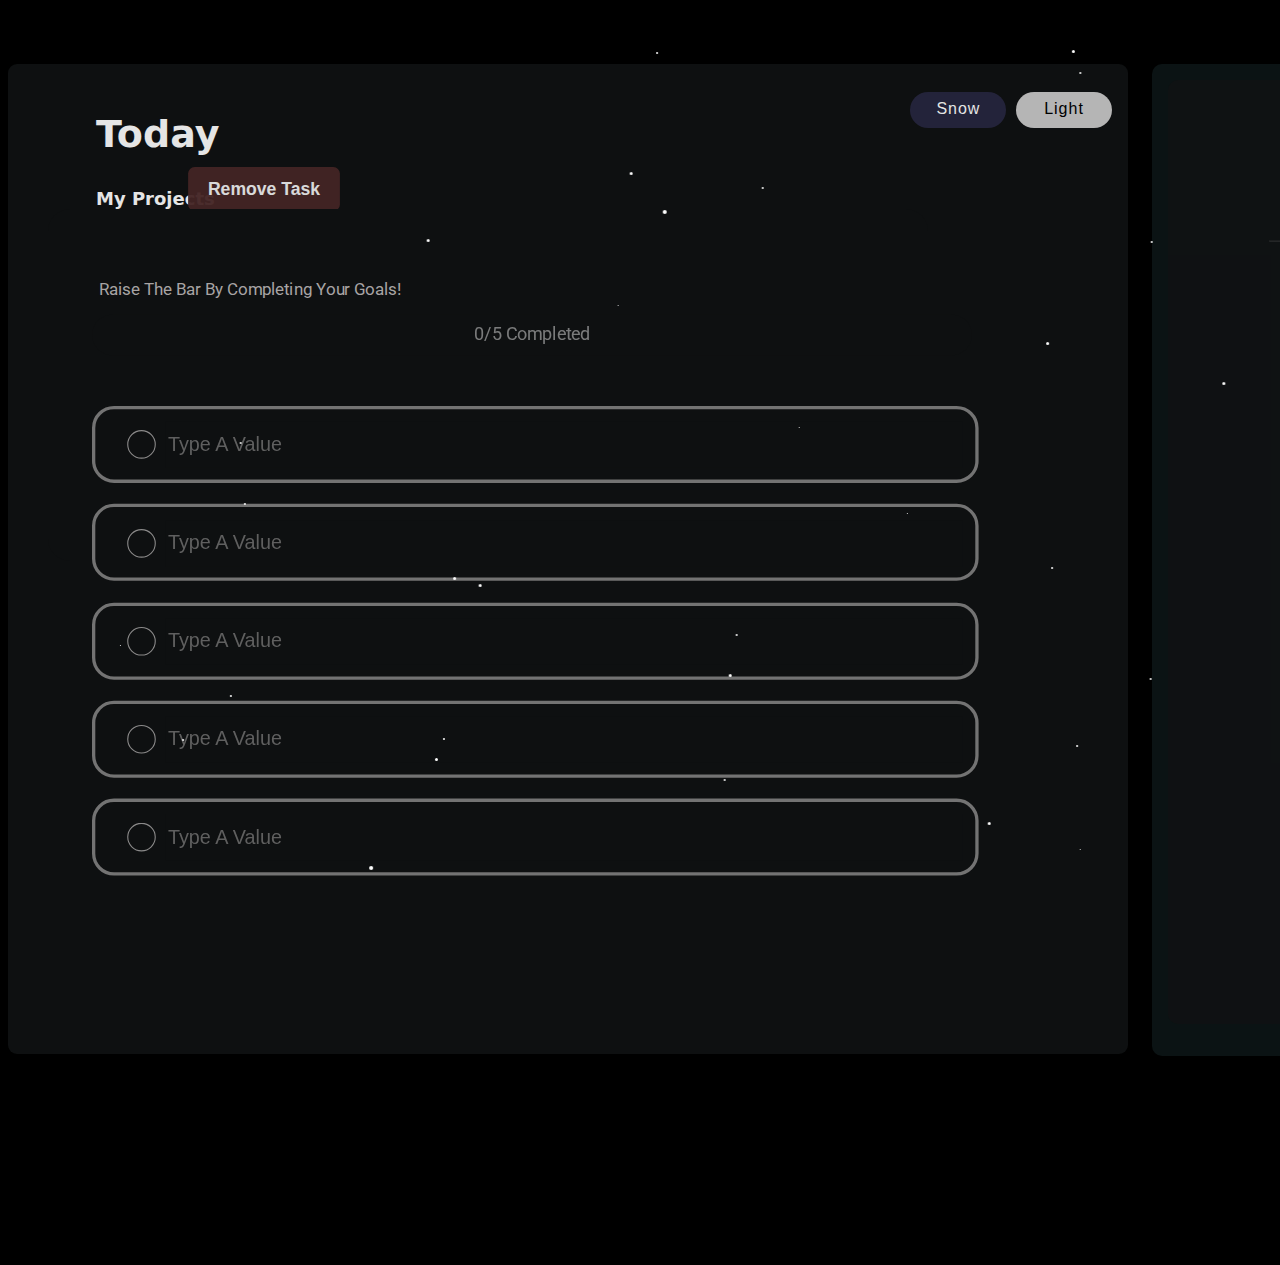
==== commit cd91e62f: "todo  list change" ====
--- a/app.html
+++ b/app.html
@@ -7,10 +7,13 @@
     <title>Time Desk</title>
     <meta name="description" content="This is a task management project">
     <meta name="viewport" content="width=device-width, initial-scale=1">
+    <link href="https://fonts.googleapis.com/css2?family=Roboto:wght@900&display=swap" rel="stylesheet">
     <link rel="stylesheet" href="app.css">
     <link rel="stylesheet" href="main.css">
     <link rel="stylesheet" href="media.css">
     <link rel="stylesheet" href="media728.css">
+    <link rel="stylesheet" href="todo.css">
+
 </head>
 
 <body>
@@ -111,6 +114,46 @@
                     </div>
                     <div class="task-input-container">
                     </div>
+                    <main>
+                        <div class="bg">
+                            <div class="bg-inside">
+                                <div class="tabBg">
+                                    <span class="progressQuote">Raise The Bar By Completing Your Goals!</span>
+                                    <div class="progressBar">
+                                        <div class="ProgressBarInsideBg">
+                                            <span class="ProgressValue">0/0</span>
+                                        </div>
+                                    </div>
+                                    <span class="ErrorLabel">Please fill all the goals</span>
+                                    
+                                    <div class="TaskContainer">
+                                        <div id="first" class="TaskContainer2">
+                                            <input id="FirstInputBox" class="TaskInputBox" type="text" placeholder="Type A Value">
+                                            <div id="FirstCheckButton" class="checkButton"></div>
+                                        </div>
+                                        <div id="second" class="TaskContainer2">
+                                            <input id="SecondInputBox" class="TaskInputBox" type="text" placeholder="Type A Value">
+                                            <div id="SecondCheckButton" class="checkButton"></div>
+                                        </div>
+                                        <div id="Third" class="TaskContainer2">
+                                            <input id="ThirdInputBox" class="TaskInputBox" type="text" placeholder="Type A Value">
+                                            <div id="ThirdCheckButton" class="checkButton"></div>
+                                        </div>
+                                        <div id="Fourth" class="TaskContainer2">
+                                            <input id="FourthInputBox" class="TaskInputBox" type="text" placeholder="Type A Value">
+                                            <div id="FourthCheckButton" class="checkButton"></div>
+                                        </div>
+                                        <div id="Fifth" class="TaskContainer2">
+                                            <input id="FifthInputBox" class="TaskInputBox" type="text" placeholder="Type A Value">
+                                            <div id="FifthCheckButton" class="checkButton"></div>
+                                        </div>
+                                        
+                                        
+                                    </div>
+                                </div>
+                            </div>
+                        </div>
+                    </main>
                     <button class="get-started add-task">Add Task</button>
                     <button class="get-started remove-task">Remove Task</button>
                 </div>
@@ -118,6 +161,8 @@
         </div>
     </div>
     <script src="app.js" async defer></script>
+    <script src="appTodo.js"></script>
+
     <script src="snowfall.min.js"></script>
 </body>
 
--- a/app.css
+++ b/app.css
@@ -1,1282 +1,1083 @@
-@import url('https://fonts.googleapis.com/css2?family=Montserrat:ital,wght@0,100..900;1,100..900&family=Orbitron:wght@400..900&family=VT323&display=swap');
-@import url('https://fonts.googleapis.com/css2?family=Orbitron:wght@400..900&display=swap');
-
-:root{
-    --white: #201e1e;
-    --grey:#f0f4f8;
-}
-.Main{
-    display: flex;
-    margin: auto;
-    flex-direction: column;
-    justify-content: space-around;
-}
-body{
-    /* background: url('background.jpeg'); */
-    /* background-image: linear-gradient(to right bottom, #f5e7cf, #f5e6cb, #f5e4c6, #f6e3c2, #f6e1be, #f6dfb8, #f7ddb2, #f7dbac, #f7d8a2, #f8d498, #f8d18f, #f8cd85); */
-    /* background-image: linear-gradient(to right bottom, #f8cd85, #f8d18f, #f8d498, #f7d8a2, #f7dbac, #f7ddb2, #f6dfb8, #f6e1be, #f6e3c2, #f5e4c6, #f5e6cb, #f5e7cf); */
-    /* background-image: linear-gradient(to left top, #f4eb36, #f8e443, #fbde4f, #fdd85a, #fdd265, #fdce6b, #fcca72, #fac678, #f8c27c, #f6bf80, #f3bc84, #f0b988); */
-    /* background: linear-gradient(135deg, rgba(113, 0, 255, 1) 0%, rgba(0, 0, 0, 1) 48%, rgba(208, 62, 120, 1) 100%); */
-    /* background-image: linear-gradient(to top, #c70d56, #cf1559, #d81c5c, #e0235e, #e92961, #e31d67, #dd106d, #d50073, #b8007d, #930086, #64008d, #090a90); */
-    /* background-image: linear-gradient(to right bottom, #ec5f41, #e44965, #cc4484, #a54b9a, #7253a4, #5f4b92, #4d4380, #3e3b6d, #3d2a4c, #311c2f, #1e1118, #000000); */
-    background-image: linear-gradient(to right bottom, #d16ba5, #c15ea9, #ac53ad, #934cb3, #7247b8, #5d42b4, #433db0, #1d38ac, #192f9f, #142792, #0e1e85, #071678);
-    margin: 0 0 0 0;
-    background-repeat: no-repeat;
-    color: black;
-    font-family:system-ui;
-    overflow: hidden;
-    user-select: none;
-}
-
-.dark-mode{
-    background-color: #101213;
-    color: white;
-    border-color: grey;
-}
-/* .top-header img{ */
-    /*  */
-    /* height: 6vh;
-    margin: 5vh 0 0 12vh; */
-    /* max-width: 100%; */
-/* } */
-/* .home-logo{ */
-    /* padding: 0% 0 0 0rem; */
-    /* font-weight: 900; */
-    /* width: 50rem; */
-    /* height: 4rem; */
-    /* background-color: white; */
-/* } */
-/* .mid-nav{
-    margin: 0rem 0 0 0rem;
-    height: 4rem;    
-    display: flex;
-    flex-direction:row;
-    letter-spacing: 0px;
-    font-family: "Montserrat", sans-serif;
-    color: white;
-    list-style: none;
-}
-.mid-nav li{
-    padding: 3rem 1rem 0 1rem ;
-    font-weight: 900;
-    font-size: 13px;
-    letter-spacing: 2px;
-    margin: 0 1rem 0 0;
-    max-width: 9rem;
-    height: 2rem;
-    
-    font-family: "VT323", monospace;
-    
-} */
-
-/* .right-nav{
-    margin: -2rem 1rem 0 0;
-    display: flex;
-    flex-direction:row-reverse;
-    letter-spacing: 0px;
-    font-family: 'Quicksand',sans-serif;
-    color: white;
-    list-style: none;
-}.right-nav li{
-    text-shadow: 0px 1px 0px rgb(129, 126, 126); 
-    width: 9rem;
-    font-size:25px;
-    font-weight: 900;
-    height: 2rem;
-} */
-/* .task-main{ */
-    /* margin:auto; */
-    /* position: absolute; */
-    /* justify-content: center;
-    display: flex;
-    flex-direction: column; */
-/* } */
-.logo{
-    height: 5rem;
-    /* width: 25rem; */
-    position: absolute;
-    z-index: 3;
-    margin: 4rem 0 0 102rem;
-}
-.AC-logo{
-    height: 4.2rem;
-    /* width: 25rem; */
-    position: absolute;
-    margin: 14rem 0 0 78rem;
-    z-index: 3;
-    opacity: 40%;
-}
-.WC-logo{
-    height: 4.2rem;
-    /* width: 25rem; */
-    position: absolute;
-    opacity: 40%;
-    z-index: 3;
-    margin: 14rem 0 0 90rem;
-}
-.TC-logo{
-    height: 4.2rem;
-    opacity: 40%;
-    /* width: 25rem; */
-    position: absolute;
-    z-index: 3;
-    margin: 14rem 0 0 102rem;
-}
-.TC-logo:hover, .AC-logo:hover, .WC-logo:hover{
-    opacity: 100%;
-    cursor: pointer;
-    transition: .3s;
-}
-
-.task-panels{
-    /* display: flex; */
-    /* position: absolute; */
-    margin: auto;
-    width: 115rem;
-    height: 100vh;
-    /* background-color: white; */
-    /* justify-content:left; */
-    /* flex-direction:row; */
-    /* margin: 1rem 0 0 0; */
-    /* opacity: 20%;    */
-    /* margin: auto; */
-}
-
-.panel1{
-    position:absolute; 
-    height: 53.85rem;
-    /* min-height: 10rem; */
-    width: 70rem;
-    padding-bottom: 8rem;
-    color: black;
-    border: 1px solid rgb(124, 78, 78);
-    border-radius: 1vh;
-    margin: 4rem 0rem 0 .5rem;
-    background-color: white;
-    
-}
-.panel1Dark{
-    color: white;
-    border: none;
-    opacity: 90%;
-    background-color: #101213;
-}
-.Dark-Light-mode{
-    position: absolute;
-    font-family: 'Franklin Gothic Medium', 'Arial Narrow', Arial, sans-serif;
-    text-align: center;
-    height: 1.8rem;
-    color: white;
-    padding-top: .5rem;
-    letter-spacing: 1px;
-    width: 6rem;
-    border-radius: 20px;
-    background-color: #202020;
-    margin: 1.72rem 0 0 63rem;
-    cursor: pointer;
-}
-.snow-main-page{
-    position: absolute;
-    font-family: 'Franklin Gothic Medium', 'Arial Narrow', Arial, sans-serif;
-    text-align: center;
-    height: 1.8rem;
-    color: white;
-    padding-top: .5rem;
-    letter-spacing: 1px;
-    width: 6rem;
-    border-radius: 20px;
-    background-color: #282841;
-    margin: 1.72rem 0 0 56.4rem;
-    cursor: pointer;
-}
-.Dark-Light-mode2{
-    cursor: pointer;
-    display: none;
-    position: absolute;
-    font-family: 'Franklin Gothic Medium', 'Arial Narrow', Arial, sans-serif;
-    text-align: center;
-    height: 1.8rem;
-    color: black;
-    padding-top: .5rem;
-    letter-spacing: 1px;
-    width: 6rem;
-    border-radius: 20px;
-    background-color: #cacaca;
-    margin: 1.72rem 0 0 63rem;
-}
-.task-input-container{
-    /* background-color: red; */
-    max-height: 34rem;
-    overflow: hidden;
-}
-/* .panel1 img{ */
-    /* position: absolute; */
-    /* height: 7vh; */
-    /* filter: invert(1); */
-    /* width: 30vh; */
-/* } */
-.Today-text{
-    /* position: relative; */
-    /* color: #000000; */
-    margin: 3rem 0 0 4rem;
-    font-weight: 700;
-    font-size: 38px;
-    /* height:2rem; */
-    /* width: 2rem; */
-}
-.My-Tasks{
-    /* position: relative; */
-    /* color: #000000; */
-    margin: 2rem 0 0 4rem;
-    font-weight: 700;
-    font-size: 18px;
-    /* height:2rem; */
-    /* width: 2rem; */
-}
-.Input-box-div{
-    outline: none;
-    color: black;
-    width: 55rem;
-    height: 5rem;
-    /* opacity: 20%; */
-    /* font-family: "Montserrat", sans-serif; */
-    /* font-weight: 800; */
-    /* overflow-wrap: break-word; */
-    /* font-size: 25px; */
-    margin: 2rem 0 0 4rem;
-    /* border-radius: 8px; */
-    border-width: 0;
-    border-top:2px #201e1e;
-    border-style: solid;
-    border-color: rgb(245, 243, 243);
-    /* border: solid black; */
-}
-.Input-box-div-dark{
-    color: white;
-    border-color: rgb(88, 85, 85);
-}
-input{
-    color: white;
-    text-emphasis-color: white;
-}
-.input-css{
-    width: 50rem;
-    color: black;
-    height: 2rem;
-     font-family: "Montserrat", sans-serif;
-    font-weight: 500;
-    overflow-wrap: break-word;
-    font-size: 18px;
-    margin: 1rem 0 0 1rem;
-    border-radius: 0px;
-    border-width: 0;
-    border-style: solid;
-    background-color: transparent;
-}
-.input-css-dark{
-    color: white;
-}
-.input-css-dark::placeholder{
-    color: white;
-}
-.Android{
-    position:     absolute;
-    border-top-left-radius: 10px;
-    border-bottom-left-radius: 10px;
-    height: 62rem;
-    width: 4rem;
-    /* box-shadow:  -2px -2px 2px #d6e4fd,
-    2px 2px 2px #a0f7f7; */
-    /* rotate: 5deg; */
-    /* border: 2px solid rgb(241, 239, 239); */
-    opacity: 5%;
-    z-index: -1;
-    margin: 3.5rem 0rem 0 72rem;
-    background-color: #8df1fa;
-    /* color: var(--grey); */
-    /* letter-spacing: 2px; */
-}
-
-.right-nav-panels{
-    position: absolute;
-    height: 62rem;
-    width: 44.5rem;
-    opacity: 8%;
-    z-index: -1;
-    border-radius: 10px;
-    background-color: #8df1fa;
-    margin: 4rem 0 0 72rem;
-}
-.clock-current{
-    position: absolute;
-    height: 59rem;
-    color: white;
-    width: 42.5rem;
-    opacity: 90%;
-    font-weight: 900;
-    z-index: 3;
-    align-items: center;
-    border-radius: 10px;
-    background-color: #101213;
-    margin: 5rem 0 0 73rem;
-}
-.time-current{
-    opacity: 90%;
-    position: absolute;
-    margin: 2.5rem 50% 0 28%;
-    width: 20rem;
-    font-size: 65px;
-    font-family: 'Franklin Gothic Medium', 'Arial Narrow', Arial, sans-serif;
-    letter-spacing: 5px;
-}
-.time-heading{
-    position: absolute;
-    margin: 7rem 0 0 17rem;
-    /* background-color: red; */
-    opacity: 70%;
-    padding: 2px 0 5px 20px;
-    width: 15rem;
-    border-radius: 5px;
-    font-size: 14px;
-    font-family: 'Franklin Gothic Medium', 'Arial Narrow', Arial, sans-serif;
-    letter-spacing: 1px;
-}
-.stop-w-heading{
-    /* z-index: -2; */
-    user-select: none;
-    position: absolute;
-    margin: 11.5rem 0 0 42.35%;
-    /* background-color: rgb(134, 131, 131); */
-    opacity: 30%;
-    padding: 2px 0 5px 20px;
-    width: 8.8rem;
-    /* border-radius: 5px; */
-    font-size: 15px;
-    font-family: 'Franklin Gothic Medium', 'Arial Narrow', Arial, sans-serif;
-    letter-spacing: .5px;
-    transition: .3s;
-    scale: 1.4;
-}
-.stop-w-start{
-    user-select: none;
-    cursor: pointer;
-    position: absolute;
-    margin: 23rem 0 0 28%;
-    /* opacity: 70%; */
-    color: black;
-    padding: 2px 0 5px 20px;
-    width: 5rem;
-    border-radius: 5px;
-    font-size: 20px;
-    font-family: 'Franklin Gothic Medium', 'Arial Narrow', Arial, sans-serif;
-    letter-spacing: 2px;
-    background-color: rgb(47, 47, 48);
-
-}
-.stop-w-stop{
-    background-color: rgb(47, 47, 48);
-    user-select: none;
-    cursor: pointer;
-    position: absolute;
-    margin: 23rem 0 0 43%;
-    /* opacity: 70%; */
-    color: black;
-    padding: 2px 0 5px 23px;
-    width: 4.8rem;
-    border-radius: 5px;
-    font-size: 20px;
-    font-family: 'Franklin Gothic Medium', 'Arial Narrow', Arial, sans-serif;
-    letter-spacing: 2px;
-}
-.stop-w-reset{
-    user-select: none;
-    cursor: pointer;
-    color: black;
-    position: absolute;
-    margin: 23rem 0 0 58%;
-    background-color: rgb(47, 47, 48);
-    /* opacity: 70%; */
-    padding: 2px 0 5px 20px;
-    width: 5rem;
-    border-radius: 5px;
-    font-size: 20px;
-    font-family: 'Franklin Gothic Medium', 'Arial Narrow', Arial, sans-serif;
-    letter-spacing: 2px;
-}
-.stop-w-start:hover,.stop-w-reset:hover,.stop-w-stop:hover{
-    transition: .2s;
-    color: white;
-}
-.time-zoom{
-    cursor: pointer;
-    position: absolute;
-    color: black;
-    margin: .3rem 0 0 33rem;
-    background-color: rgb(99, 255, 107);
-    opacity: 80%;
-    padding: 2px 0 5px 20px;
-    width: 8rem;
-    border-radius: 20px;
-    font-size: 20px;
-    font-family: 'Franklin Gothic Medium', 'Arial Narrow', Arial, sans-serif;
-    /* letter-spacing: 1px; */
-}
-.horizontal1{
-    width: 70%;
-    margin-top: 10rem;
-    opacity: 10%;
-}
-.timer-count{
-    user-select: none;
-    position: absolute;
-    font-family: 'Franklin Gothic Medium', 'Arial Narrow', Arial, sans-serif;
-    font-size: 170px;
-    height: 10rem;
-    width: 30rem;
-    opacity: 70%;
-    margin: 11rem 0 0 17%;
-    letter-spacing: 2px;
-    transition: 1s;
-    /* transform: scaleY(1.5); */
-    /* font-stretch: ; */
-}
-.empty-time{
-    opacity: 0%;
-}
-.startM{
-    color: rgb(151, 151, 151);
-    background-color: #06065c;
- position: absolute;
- z-index: 10;
- margin: 25.5rem 0 0 22rem;
-}
-.stopM{
-    color: rgb(151, 151, 151);
-    background-color: #06065c;
-    z-index: 10;
-    margin: 25.5rem 0 0 29.7rem;
-    position: absolute;
-}
-.resetM{
-    color: rgb(151, 151, 151);
-    background-color: #06065c;
-    z-index: 10;
-    margin: 25.5rem 0 0 37.4rem;
- position: absolute;
-}
-.stop-w-second{
-    user-select: none;
-    position: absolute;
-    font-family: 'Franklin Gothic Medium', 'Arial Narrow', Arial, sans-serif;
-    font-size:25rem;
-    height: 10rem;
-    width: 32rem;
-    /* opacity: 70%; */
-    margin: 0rem 0 0 0;
-    letter-spacing: 5px;
-    transition: 1s;
-}
-.minutes-heading{
-    position: absolute;
-    opacity: 70%;
-    margin: 13rem 0 0 85%;
-    font-size: 15px;
-    font-weight: 700;
-    letter-spacing: 0px;
-    transition: 1s;
-}
-.loading{
-    position: absolute;
-    margin: auto;
-    display: none;
-    width: 100%;
-    height: 100%;
-    z-index: 99;
-    text-align: center;
-    /* align-items: center; */
-    color: white;
-    padding: 14% 0 50% 0;
-    font-size: 200px;
-    background-color: rgb(3, 3, 19);
-}
-
-.load1{
-    /* animation-name: opacity; */
-    /* animation: infinite; */
-    /* animation-delay: 3s; */
-    opacity: 100%;
-    animation: opacity 1.02s infinite;
-    /* animation-direction: alternate; */
-}
-@keyframes opacity{
-    100%{
-        opacity: 1000%;
-    }
-    /* 100%{
-        opacity: 100%;
-    } */
-    50%{
-        opacity: 0%;
-    }
-
-}
-.load2{
-    animation: opacity 1s alternate-reverse infinite ;
-    /* animation-delay: s;  */
-    margin-left: -3rem;
-    /* animation-duration: 1.2s; */
-    
-}
-.load3{
-    animation: opacity 0.98s alternate-reverse infinite ;
-    margin-left: -3rem;
-
-    /* animation-delay: 1s;  */
-    /* animation-duration: 1.2s; */
-    
-}
-.snowMOBILE{
-    position: absolute;
-    /* rotate: 90deg; */
-    height: 215%;
-    margin: -14rem 0 0 1.5rem;
-    width: 98%;
-    background-color: transparent;
-}
-.study-mode{
-    position: absolute;
-    margin: auto;
-    display: none;
-    /* display: none; */
-    z-index: 6;
-    /* opacity: 99%; */
-    /* align-items: center; */
-    /* margin:0 0 0 -5%; */
-    width: 100%;
-    height: 100%;
-    /* transition: 4s; */
-    background-color: #101213;
-    /* background-color: palevioletred; */
-    /* background-color: rebeccapurple; */
-    /* background-color: goldenrod; */
-    /* background-color: orangered; */
-    /* background-color: sandybrown; */
-}
-.zoom-container{
-    /* transition: 1s; */
-    /* position: absolute; */
-    margin-inline: 22%;
-    margin-top: 14%;
-    color: white;
-    z-index: 8;
-    /* display: none; */
-    /* padding-right: 200rem; */
-    /* background-color: red; */
-    height: 20rem;
-    width: 30rem;
-    /* scale: 4; */
-}
-.zoom-features{
-    /* transition: 1s; */
-    /* transition: .2s; */
-    /* position: ; */
-    /* margin: 40% auto 21.5% 10%; */
-    /* position:fixed; */
-    color: white;
-    opacity: 100%;
-    /* display: none; */
-    font-size: 25rem;
-    /* transition: 1s; */
-    opacity: 90%;
-    /* position: absolute; */
-    /* margin: 2.5rem 50% 0 28%; */
-    width: 20rem;
-    /* font-size: 65px; */
-    font-family: 'Franklin Gothic Medium', 'Arial Narrow', Arial, sans-serif;
-    letter-spacing: 5px;
-    /* margin: 32vh 20vh 0 55vh; */
-    /* margin-inline-end: 40rem;
-    */
-    /* margin-left:40rem ; */
-    /* margin:15% 0 0 27% ; */
-    /* align-self: center; */
-    /* position: absolute; */
-    /* top:0;
-    bottom: 0;
-    left: 0;
-    right: 0; */
-    /* margin: 20% 50% 0 40%;  */
-}
-.closebtn{
-    position: absolute;
-    /* display: none; */
-    cursor: pointer;
-
-    font-family: 'Franklin Gothic Medium', 'Arial Narrow', Arial, sans-serif;
-
-    margin: -41rem 0 0 84rem;
-    /* scale: 5; */
-    width: 25rem;
-    transition: .5s;
-
-    opacity: 20%;
-    font-size: 40px;
-    /* z-index: 6; */
-}
-.tools{
-    color: white;
-    position: absolute;
-    cursor: pointer;
-    border-radius: 20px;
-    border: none;
-    outline: none;
-    padding-bottom: 2rem;
-    background-color: grey;
-    margin: 4rem 0 0 88.5rem;
-    width: 10rem;
-    scale: .6;
-    transition: .5s;
-    font-size: 40px;
-    rotate: -90deg;
-    font-family: 'Franklin Gothic Medium', 'Arial Narrow', Arial, sans-serif;
-
-    /* left: 10rem; */
-    /* height: rem; */
-}
-.tools:hover{
-    margin-left: 87.6rem;
-}
-.Close-tools{
-    /* color: black; */
-    font-family: 'Franklin Gothic Medium', 'Arial Narrow', Arial, sans-serif;
-
-    transition: 1s;
-    position: absolute;
-    cursor: pointer;
-    border-radius: 20px;
-    border: none;
-    outline: none;
-    padding-bottom: 2rem;
-    background-color: grey;
-    margin: 4rem 0 0 87rem;
-    width: 10rem;
-    scale: .6;
-    transition: .5s;
-    font-size: 40px;
-    rotate: -90deg;
-    display: none;
-}
-.color-panel{
-    position: absolute;
-    display: flex;
-    flex-direction: row;
-    justify-content: center;
-    height: 4rem;
-    border-radius: 10px;
-    width: 48rem;
-    margin: 4.35rem 0 0 42.2rem;
-    /* background-color: blueviolet; */
-}
-
-.color1{
-    height: 3rem;
-    width: 4rem;
-    color: transparent;
-    background-color: #6C4E31;
-    position: relative;
-    border-radius: 10px;
-    padding-top: 1rem;
-    margin: 0 .5rem 0 .5rem;
-    border: .5px solid rgb(196, 194, 194);
-    transition: .1s;
-}
-.color1:hover{
-    cursor: pointer;
-    z-index: 6;
-    scale: 1.1;
-    border: 3px solid white;
-    /* border: solid; */
-    /* border-color: white; */
-}
-.zoom-features-seconds{
-    position: absolute;
-    font-size: 40px;
-    opacity: 78%;
-    margin: -7.8rem 0 0 66.3rem;
-    font-family: 'Franklin Gothic Medium', 'Arial Narrow', Arial, sans-serif;
-    letter-spacing: 5px;
-    display: none;
-
-}
-.ShowSeconds{
-    cursor: pointer;    
-    border-radius: 5px;
-    position: absolute;
-    outline: none;
-    margin: -7.3rem 0 0 72rem;
-    display: none;
-    border: none;
-    height: 2rem;
-    font-size: 20px;
-    font-family: 'Franklin Gothic Medium', 'Arial Narrow', Arial, sans-serif;
-    letter-spacing: .5px;
-    background-color: white ;
-    /* border: none; */
-}
-.day-month{
-    margin: -3rem 0 0 25rem;
-    width: 30rem;
-    opacity: 55%;
-    font-family: 'Franklin Gothic Medium', 'Arial Narrow', Arial, sans-serif;
-    font-size: 30px;
-    /* background-color: red; */
-}
-.snow-On-Off{
-    display: none;
-    cursor: pointer;
-    position: absolute;
-    border: none;
-    border-radius: 5px;
-    font-family: 'Franklin Gothic Medium', 'Arial Narrow', Arial, sans-serif;
-    letter-spacing: .5px;
-    font-size: 20px;
-    margin: -7.3rem 0 0 81.4rem;
-    outline: none;
-    height: 2rem;
-    background-color: #5E5DF0;
-}
-.ShowSeconds:hover,.snow-On-Off:hover{
-    border: 1px solid white;
-    scale: 1.05;
-}
-
-.zoom-timer-btn{
-    z-index: 9999;
-    background-color: rgb(53, 50, 50);
-    width: 8rem;    
-    height: 1.6rem;
-    opacity: 40%;
-    transition: .8s;
-    text-align: center;
-    position: absolute;
-    margin: -12rem 0 0 -4rem;
-    padding: 4px;
-    font-size: 20px;
-    font-family: 'Franklin Gothic Medium', 'Arial Narrow', Arial, sans-serif;
-    border-radius: 5px;
-    color: white;
-}
-.zoom-Alarm-btn{
-    cursor: pointer;
-    background-color: rgb(53, 50, 50);
-    width: 6rem;
-    opacity: 40%;
-    height: 1.6rem;
-    transition: 1s;
-    text-align: center;
-    position: absolute;
-    margin: -12rem 0 0 5rem;
-    padding: 4px;
-    font-size: 20px;
-    font-family: 'Franklin Gothic Medium', 'Arial Narrow', Arial, sans-serif;
-    border-radius: 5px;
-    color: white;
-}
-
-.zoom-stop-w-btn{
-    background-color: rgb(53, 50, 50);
-    width: 6rem;
-    height: 1.6rem;
-    transition: .4s;
-    text-align: center;
-    position: absolute;
-    margin: -12rem 0 0 -20rem;
-    padding: 4px;
-    opacity: 40%;
-    font-size: 20px;
-    font-family: 'Franklin Gothic Medium', 'Arial Narrow', Arial, sans-serif;
-    border-radius: 5px;
-    color: white;
-}
-
-.zoom-clock-btn{
-    cursor: pointer;
-    background-color: rgb(53, 50, 50);
-    width: 8rem;
-    opacity: 40%;
-    height: 1.6rem;
-    transition: .6s;
-
-
-    text-align: center;
-    position: absolute;
-    margin: -12rem 0 0 -13rem;
-    padding: 4px;
-    font-size: 20px;
-    font-family: 'Franklin Gothic Medium', 'Arial Narrow', Arial, sans-serif;
-    border-radius: 5px;
-    color: white;
-}
-.zoom-Alarm-btn:hover, .zoom-stop-w-btn:hover, .zoom-timer-btn:hover,.zoom-clock-btn:hover{
-    color: white;
-    cursor: pointer;
-    scale: 1.05;
-    transition: .1s;
-    background-color: #080880;
-    opacity: 100%;
-}
-.TimerSet{
-    opacity: 0%;
-    /* z-index: 15; */
-    position: absolute;
-    font-size: 25rem;
-    color: rgb(184, 243, 197);
-    width: 20rem;
-    font-family: 'Franklin Gothic Medium', 'Arial Narrow', Arial, sans-serif;
-    letter-spacing: 5px;
-}
-.timerSet-empty{
-    opacity: 0%;
-cursor: pointer;
-    position: absolute;
-    display: flex;
-    margin-left: 1rem;
-    align-items: center;
-    flex-direction: row;
-    justify-content: center;
-}
-.timer5min,.timer10min,.timer30min,.timer60min{
-    z-index: 20;
-margin-right: .6rem;
-border-radius: 6px;
-font-family: 'Franklin Gothic Medium', 'Arial Narrow', Arial, sans-serif;
-padding-top: .3rem;
-background-color: rgba(245, 15, 233, 0.133);
-margin-top: 27rem;
-text-align: center;
-width: 5rem;
-height: 1.5rem;
-}
-.alarmContainer{
-    display: none;
-    position: absolute;
-    height: 20rem;
-    opacity: 0%;
-    margin: -8rem 0 0 -15rem;
-    /* background-color: rgb(68, 66, 66); */
-    width: 90rem;
-    z-index: 10;
-    display: flex;
-    flex-wrap: wrap;
-    justify-self: center;
-    /* flex-direction: column; */
-}
-.oldAlarm{
-    /* z-index: 1; */
-    position: absolute;
-    font-size: 12rem;
-    margin: 0rem 0 0 -5rem;
-font-family: 'Franklin Gothic Medium', 'Arial Narrow', Arial, sans-serif;
-
-}
-.ChangeAlarm{
-    color: #ff6811;
-    cursor: pointer;
-    position: absolute;
-    margin: 12rem 0 0 -4rem;
-    font-size: 1.8rem;
-}
-.AlarmNotification{
-    z-index: 8;
-    height: 10rem;
-    width: 30rem;
-    margin-left: 38%;
-    margin-top: 2rem;
-    opacity: 0;
-    transform: translateY(-10rem);
-    border-radius: 2.65rem;
-    background-color: rgb(62, 110, 104);
-    position: absolute;
-    color: white;
-    transition: 1.4s;
-}
-
-.AlarmNotification img{
-    margin-left: -4rem;
-    height: 9rem;
-    rotate: 9deg;
-    animation: bellMove;
-    animation-duration: 1s;
-    animation-iteration-count: infinite;
-}
-@keyframes bellMove {
-    100%{
-        rotate: 9deg;
-    }
-    50%{
-        rotate: -9deg;
-    }
-    100%{
-        rotate: 9deg;
-
-    }
-    
-}
-.turnOffAlarm{
-    position: absolute;
-    background-color: rgb(255, 255, 255);
-    width: 10rem;
-    padding-top: .3rem;
-    height: 2.2rem;
-    color: black;
-    font-family: 'Franklin Gothic Medium', 'Arial Narrow', Arial, sans-serif;
-    text-align: center;
-    font-size: 1.5rem;
-    border-radius: 5rem;
-    margin: 4rem 0 0 22rem;
-}
-.notiHeading{
-    font-family: 'Franklin Gothic Medium', 'Arial Narrow', Arial, sans-serif;
-    margin: 3rem 0 0 5rem;
-    position: absolute;
-    font-size: 1.6rem;
-}
-.notiTime{
-    font-family: 'Franklin Gothic Medium', 'Arial Narrow', Arial, sans-serif;
-    margin: 5rem 0 0 5rem;
-    position: absolute;
-    font-size: 2rem;
-}
-#hr{
-    position: absolute;
-    z-index: 999;
-    font-size: 5rem;
-    width: 15rem;
-    margin: 3rem 0 0 0rem;
-    /* background-color: red; */
-    background: transparent;
-    color:  white;
-    height: 8rem;
-}
-#Min{
-    position: absolute;
-    margin: 4rem 0 0 18rem;
-    background: transparent;
-
-    /* background-color: red; */
-    color: white;
-    font-size: 5rem;
-    width: 6rem;
-    height: 6rem;
-}
-select {
-    margin: 2rem;
-    /* border: 2px solid; */
-    border: none;
-    text-align: center;
-    appearance: none;
-    -moz-appearance: none;
-}
-
-.alarmNum{
-    display: none;
-    position: absolute;
-    height: 15rem;
-    width: 30rem;
-    padding-left: 2rem;
-    justify-content: center;
-    margin: 3rem 0 0 49rem;
-    border-radius: 2rem;
-    background-color: #1a1919;
-    /* z-index: 13; */
-}
-.PostAlarm{
-    cursor: pointer;
-    /* z-index: 100; */
-    position: absolute;
-    border: none;
-    color: white;
-    height: 2rem;
-    width: 6rem;
-font-family: 'Franklin Gothic Medium', 'Arial Narrow', Arial, sans-serif;
-    border-radius: 7%;
-    background-color: #054158;
-    scale: 1.4;
-    margin: 11rem 0 0 12rem;
-}
-.setbackground{
-    position: absolute;
-    opacity: 75%;
-    height: 5rem;
-    width: 15.1rem;
-    rotate: 90deg;
-    background-color: rgb(60, 18, 214);
-    /* border-radius: 4px; */
-    /* scale: 2; */
-    margin: 5rem 0 0 -4.1rem;
-    
-
-
-}
-
-
-.PlusH{
-    border: none;
-    height: .3rem;
-    border-radius: 5px;
-    background-color: rgb(36, 34, 34);
-    margin-top: 22%;
-    width: 13%;
-}
-.PlusV{
-    border: none;
-    height: .3rem;
-    border-radius: 5px;
-    background-color: rgb(36, 34, 34);
-    margin-top: -.7rem;
-    rotate: 90deg;
-    width: 12.5%;
-}
-
-
-
-
-
-
-
-
-.Music-Heading{
-    position: absolute;
-    height: 25rem;
-    width: 40rem;
-    scale: .9;
-    /* opacity: 8%; */
-    z-index: 3;
-    text-align: left;
-    font-size: 25px;
-    font-weight: 700;
-    color: rgb(200, 241, 249);
-    border-radius: 10px;
-    /* background-color: #8df1fa; */
-    margin: 28rem 0 0 74.3rem;
-}
-
-.Song-Image{
-    height: 13rem;
-    width: 10rem;
-    background-color: rgb(235, 235, 235);
-    border-radius: 20px;
-    z-index: 2;
-    position: absolute;
-    font-size: 6px;
-    opacity: 25%    ;
-    /* align-items: center; */
-    margin: 4rem 0 0 0;
-}
-.Music-box{
-    height: 20rem;
-    position: absolute;
-    width: 40rem;
-    /* background-color: rgb(235, 235, 235); */
-    border-radius: 20px;
-    z-index: 2;
-    /* opacity: 10%; */
-    color: white;
-    font-size: 35px;
-    /* padding-top: 2rem; */
-    /* align-items: center; */
-    margin: 1rem 0 0 0rem;
-}
-.Music-Box-bg{
-    height: 13rem;
-    position: absolute;
-    width: 40rem;
-    background-color: rgb(235, 235, 235);
-    border-radius: 20px;
-    z-index: -1;
-    opacity: 10%;
-    color: white;
-    font-size: 40px;
-    /* padding-top: 2rem; */
-    /* align-items: center; */
-    /* margin: 0rem 0 0 0rem; */
-
-}
-#SongName{
-    margin: 0 0 0 1rem;
-}
-
-.PlayPause img{
-    height: 1.5rem;
-    width: 1.5rem;
-    position: absolute;
-    margin: .53rem 0 0 .59rem;
-}
-.Previous img{
-    height: 1.2rem;
-    width: 1.2rem;
-    position: absolute;
-    margin: .53rem 0 0 .59rem;
-}
-.Next img{
-    height: 1.2rem;
-    width: 1.2rem;
-    position: absolute;
-    margin: .53rem 0 0 .59rem;
-    /* filter:invert(1); */
-}
-.Restart img{
-    height: 1.2rem;
-    width: 1.2rem;
-    position: absolute;
-    margin: .53rem 0 0 .59rem;
-}
-.hidden{
-    display: none;
-}
-
-.PlayPause{
-    align-items: center;
-    height: 2.5rem;
-    width: 2.5rem;
-    border-radius: 100%;
-    position: absolute;
-    /* background-color: rgb(177, 175, 175); */
-    /* opacity: 40%; */
-    margin: 16rem 0 0 19rem;
-    scale: 2;
-}
-.Previous{
-    align-items: center;
-    height: 2rem;
-    width: 2rem;
-    border-radius: 100%;
-    position: absolute;
-    /* background-color: rgb(177, 175, 175); */
-    /* opacity: 40%; */
-    margin: 16rem 0 0 13rem;
-    scale: 2;
-}
-.Next{
-    align-items: center;
-    height: 2rem;
-    width: 2rem;
-    border-radius: 100%;
-    position: absolute;
-    /* background-color: rgb(177, 175, 175); */
-    /* opacity: 40%; */
-    margin: 16rem 0 0 25rem;
-    scale: 2;
-}
-.Restart{
-    align-items: center;
-    height: 2rem;
-    width: 2rem;
-    border-radius: 100%;
-    position: absolute;
-    /* background-color: rgb(177, 175, 175); */
-    /* opacity: 40%; */
-    margin: 16rem 0 0 31rem;
-    scale: 2;
-}
-.Song-Title{
-    height: 6rem;
-    width: 40rem;
-    position: absolute;
-    background-color: rgb(230, 228, 228);
-    border-radius: 20px;
-    z-index:-1;
-    font-size: 6px;
-    /* align-items:l; */
-    margin: 4rem 0 0 0;
-}
-option{
-    background-color: rgb(226, 237, 248);
-    /* border-radius: 0px; */
-    font-weight: 500;
-    font-size: 18px;
-    /* margin-top: 2rem; */
-}
-.song-menu{
-    padding-inline: 1rem;
-    /* border-radius: 20px; */
-    background-color: rgb(230, 228, 228);
-    width: 10rem;
-    height: 2rem;
-    margin-top: 1rem;
-    font-weight: 500;
-    font-size: 14px;
-    border: none;
-    outline: none;
-}
-/* .Side-Nav{
-    position: absolute;
-    height: 20rem;
-    width: 41rem;
-    opacity: 3%;
-    border-radius: 10px;
-    background-color: rgb(141, 241, 250);
-    margin: 15rem 0 0 72rem;
-} */
-/* .panel3{ */
-    /* border: 1px solid rgb(186, 184, 184);
-    border-radius: 1vh;
-    position:     absolute;
-    border-radius: 10px; */
-    /* height: 45vh;
-    width: 43vh; */
-    /* opacity: 30%; */
-    /* margin: 51vh 0rem 0 127vh; */
-    /* background-color: white; */
-    /* color: var(--grey); */
-    /* letter-spacing: 2px; */
-/* }
-.addTask{ */
-    
-    /* font-family: "Montserrat", sans-serif;
-    font-weight: 900;
-    padding: 0rem 0 0 2.2rem;
-    font-size: 25px; */
-    /* text-shadow: ; */
-    /* text-shadow: 2px 3px 0px rgb(129, 126, 126);  */
-    
-
-/* } */
-::placeholder {
-    /* color: rgb(4, 4, 4); */
-    /* color: ; */
-    opacity: 90%; /* Firefox */
-    font-size: 18px;
-    font-weight: 400;
-  }
-/* .taskInput{ */
-/* outline: none;
-padding-left: 2rem; */
-    /* width: 80vh; */
-    /* height: 5rem; */
-    /* max-height: 20rem;
-    color: black;
-    opacity: 80%;
-    font-family: "Montserrat", sans-serif;
-    font-weight: 800;
-    overflow-wrap: break-word;
-    font-size: 25px;
-    margin: .2rem 0 0 -.3rem;
-    border-radius: 80px;
-    border: 6px solid rgba(209, 213, 219, 0.3); */
-    
-/* }
-.panel1-date{ */
-    /* padding:2rem 0 0 0rem;
-    font-family: "Montserrat", sans-serif;
-    margin: 0rem 0 0 0rem ;
-    height:2rem;
-    width: 25rem;
-    font-size: 13px;
-    font-weight: 900;
-    opacity: 100%; */
-    
-    /* background-color: var(--grey);
-    border-radius: 7px;
-     */
-/* } */
+@import url('https://fonts.googleapis.com/css2?family=Montserrat:ital,wght@0,100..900;1,100..900&family=Orbitron:wght@400..900&family=VT323&display=swap');
+@import url('https://fonts.googleapis.com/css2?family=Orbitron:wght@400..900&display=swap');
+
+:root{
+    --white: #201e1e;
+    --grey:#f0f4f8;
+}
+.Main{
+    display: flex;
+    margin: auto;
+    flex-direction: column;
+    justify-content: space-around;
+}
+body{
+    background-image: linear-gradient(to right bottom, #d16ba5, #c15ea9, #ac53ad, #934cb3, #7247b8, #5d42b4, #433db0, #1d38ac, #192f9f, #142792, #0e1e85, #071678);
+    margin: 0 0 0 0;
+    background-repeat: no-repeat;
+    color: black;
+    font-family:system-ui;
+    overflow: hidden;
+    user-select: none;
+}
+
+.dark-mode{
+    background-color: #101213;
+    color: white;
+    border-color: grey;
+}
+
+.logo{
+    height: 5rem;
+    /* width: 25rem; */
+    position: absolute;
+    z-index: 3;
+    margin: 4rem 0 0 102rem;
+}
+.AC-logo{
+    height: 4.2rem;
+    /* width: 25rem; */
+    position: absolute;
+    margin: 14rem 0 0 78rem;
+    z-index: 3;
+    opacity: 40%;
+}
+.WC-logo{
+    height: 4.2rem;
+    /* width: 25rem; */
+    position: absolute;
+    opacity: 40%;
+    z-index: 3;
+    margin: 14rem 0 0 90rem;
+}
+.TC-logo{
+    height: 4.2rem;
+    opacity: 40%;
+    /* width: 25rem; */
+    position: absolute;
+    z-index: 3;
+    margin: 14rem 0 0 102rem;
+}
+.TC-logo:hover, .AC-logo:hover, .WC-logo:hover{
+    opacity: 100%;
+    cursor: pointer;
+    transition: .3s;
+}
+
+.task-panels{
+    margin: auto;
+    width: 115rem;
+    height: 100vh;
+  
+}
+
+.panel1{
+    position:absolute; 
+    height: 53.85rem;
+    /* min-height: 10rem; */
+    width: 70rem;
+    padding-bottom: 8rem;
+    color: black;
+    border: 1px solid rgb(124, 78, 78);
+    border-radius: 1vh;
+    margin: 4rem 0rem 0 .5rem;
+    background-color: white;
+    
+}
+.panel1Dark{
+    color: white;
+    border: none;
+    opacity: 90%;
+    background-color: #101213;
+}
+.Dark-Light-mode{
+    position: absolute;
+    font-family: 'Franklin Gothic Medium', 'Arial Narrow', Arial, sans-serif;
+    text-align: center;
+    height: 1.8rem;
+    color: white;
+    padding-top: .5rem;
+    letter-spacing: 1px;
+    width: 6rem;
+    border-radius: 20px;
+    background-color: #202020;
+    margin: 1.72rem 0 0 63rem;
+    cursor: pointer;
+}
+.snow-main-page{
+    position: absolute;
+    font-family: 'Franklin Gothic Medium', 'Arial Narrow', Arial, sans-serif;
+    text-align: center;
+    height: 1.8rem;
+    color: white;
+    padding-top: .5rem;
+    letter-spacing: 1px;
+    width: 6rem;
+    border-radius: 20px;
+    background-color: #282841;
+    margin: 1.72rem 0 0 56.4rem;
+    cursor: pointer;
+}
+.Dark-Light-mode2{
+    cursor: pointer;
+    display: none;
+    position: absolute;
+    font-family: 'Franklin Gothic Medium', 'Arial Narrow', Arial, sans-serif;
+    text-align: center;
+    height: 1.8rem;
+    color: black;
+    padding-top: .5rem;
+    letter-spacing: 1px;
+    width: 6rem;
+    border-radius: 20px;
+    background-color: #cacaca;
+    margin: 1.72rem 0 0 63rem;
+}
+.task-input-container{
+    /* background-color: red; */
+    max-height: 34rem;
+    overflow: hidden;
+}
+.Today-text{
+    margin: 3rem 0 0 5.5rem;
+    font-weight: 700;
+    font-size: 38px;
+}
+.My-Tasks{
+    margin: 2rem 0 0 5.5rem;
+    font-weight: 700;
+    font-size: 18px;
+}
+.Input-box-div{
+    outline: none;
+    color: black;
+    width: 55rem;
+    height: 5rem;
+    margin: 2rem 0 0 4rem;
+    /* border-radius: 8px; */
+    border-width: 0;
+    border-top:2px #201e1e;
+    border-style: solid;
+    border-color: rgb(245, 243, 243);
+    /* border: solid black; */
+}
+.Input-box-div-dark{
+    color: white;
+    border-color: rgb(88, 85, 85);
+}
+input{
+    color: white;
+    text-emphasis-color: white;
+}
+.input-css{
+    width: 50rem;
+    color: black;
+    height: 2rem;
+     font-family: "Montserrat", sans-serif;
+    font-weight: 500;
+    overflow-wrap: break-word;
+    font-size: 18px;
+    margin: 1rem 0 0 1rem;
+    border-radius: 0px;
+    border-width: 0;
+    border-style: solid;
+    background-color: transparent;
+}
+.input-css-dark{
+    color: white;
+}
+.input-css-dark::placeholder{
+    color: white;
+}
+.Android{
+    position:     absolute;
+    border-top-left-radius: 10px;
+    border-bottom-left-radius: 10px;
+    height: 62rem;
+    width: 4rem;
+    opacity: 5%;
+    z-index: -1;
+    margin: 3.5rem 0rem 0 72rem;
+    background-color: #8df1fa;
+}
+
+.right-nav-panels{
+    position: absolute;
+    height: 62rem;
+    width: 44.5rem;
+    opacity: 8%;
+    z-index: -1;
+    border-radius: 10px;
+    background-color: #8df1fa;
+    margin: 4rem 0 0 72rem;
+}
+.clock-current{
+    position: absolute;
+    height: 59rem;
+    color: white;
+    width: 42.5rem;
+    opacity: 90%;
+    font-weight: 900;
+    z-index: 3;
+    align-items: center;
+    border-radius: 10px;
+    background-color: #101213;
+    margin: 5rem 0 0 73rem;
+}
+.time-current{
+    opacity: 90%;
+    position: absolute;
+    margin: 2.5rem 50% 0 28%;
+    width: 20rem;
+    font-size: 65px;
+    font-family: 'Franklin Gothic Medium', 'Arial Narrow', Arial, sans-serif;
+    letter-spacing: 5px;
+}
+.time-heading{
+    position: absolute;
+    margin: 7rem 0 0 17rem;
+    /* background-color: red; */
+    opacity: 70%;
+    padding: 2px 0 5px 20px;
+    width: 15rem;
+    border-radius: 5px;
+    font-size: 14px;
+    font-family: 'Franklin Gothic Medium', 'Arial Narrow', Arial, sans-serif;
+    letter-spacing: 1px;
+}
+.stop-w-heading{
+    /* z-index: -2; */
+    user-select: none;
+    position: absolute;
+    margin: 11.5rem 0 0 42.35%;
+    /* background-color: rgb(134, 131, 131); */
+    opacity: 30%;
+    padding: 2px 0 5px 20px;
+    width: 8.8rem;
+    /* border-radius: 5px; */
+    font-size: 15px;
+    font-family: 'Franklin Gothic Medium', 'Arial Narrow', Arial, sans-serif;
+    letter-spacing: .5px;
+    transition: .3s;
+    scale: 1.4;
+}
+.stop-w-start{
+    user-select: none;
+    cursor: pointer;
+    position: absolute;
+    margin: 23rem 0 0 28%;
+    /* opacity: 70%; */
+    color: black;
+    padding: 2px 0 5px 20px;
+    width: 5rem;
+    border-radius: 5px;
+    font-size: 20px;
+    font-family: 'Franklin Gothic Medium', 'Arial Narrow', Arial, sans-serif;
+    letter-spacing: 2px;
+    background-color: rgb(47, 47, 48);
+
+}
+.stop-w-stop{
+    background-color: rgb(47, 47, 48);
+    user-select: none;
+    cursor: pointer;
+    position: absolute;
+    margin: 23rem 0 0 43%;
+    /* opacity: 70%; */
+    color: black;
+    padding: 2px 0 5px 23px;
+    width: 4.8rem;
+    border-radius: 5px;
+    font-size: 20px;
+    font-family: 'Franklin Gothic Medium', 'Arial Narrow', Arial, sans-serif;
+    letter-spacing: 2px;
+}
+.stop-w-reset{
+    user-select: none;
+    cursor: pointer;
+    color: black;
+    position: absolute;
+    margin: 23rem 0 0 58%;
+    background-color: rgb(47, 47, 48);
+    /* opacity: 70%; */
+    padding: 2px 0 5px 20px;
+    width: 5rem;
+    border-radius: 5px;
+    font-size: 20px;
+    font-family: 'Franklin Gothic Medium', 'Arial Narrow', Arial, sans-serif;
+    letter-spacing: 2px;
+}
+.stop-w-start:hover,.stop-w-reset:hover,.stop-w-stop:hover{
+    transition: .2s;
+    color: white;
+}
+.time-zoom{
+    cursor: pointer;
+    position: absolute;
+    color: black;
+    margin: .3rem 0 0 33rem;
+    background-color: rgb(99, 255, 107);
+    opacity: 80%;
+    padding: 2px 0 5px 20px;
+    width: 8rem;
+    border-radius: 20px;
+    font-size: 20px;
+    font-family: 'Franklin Gothic Medium', 'Arial Narrow', Arial, sans-serif;
+    /* letter-spacing: 1px; */
+}
+.horizontal1{
+    width: 70%;
+    margin-top: 10rem;
+    opacity: 10%;
+}
+.timer-count{
+    user-select: none;
+    position: absolute;
+    font-family: 'Franklin Gothic Medium', 'Arial Narrow', Arial, sans-serif;
+    font-size: 170px;
+    height: 10rem;
+    width: 30rem;
+    opacity: 70%;
+    margin: 11rem 0 0 17%;
+    letter-spacing: 2px;
+    transition: 1s;
+    /* transform: scaleY(1.5); */
+    /* font-stretch: ; */
+}
+.empty-time{
+    opacity: 0%;
+}
+.startM{
+    color: rgb(151, 151, 151);
+    background-color: #06065c;
+ position: absolute;
+ z-index: 10;
+ margin: 25.5rem 0 0 22rem;
+}
+.stopM{
+    color: rgb(151, 151, 151);
+    background-color: #06065c;
+    z-index: 10;
+    margin: 25.5rem 0 0 29.7rem;
+    position: absolute;
+}
+.resetM{
+    color: rgb(151, 151, 151);
+    background-color: #06065c;
+    z-index: 10;
+    margin: 25.5rem 0 0 37.4rem;
+ position: absolute;
+}
+.stop-w-second{
+    user-select: none;
+    position: absolute;
+    font-family: 'Franklin Gothic Medium', 'Arial Narrow', Arial, sans-serif;
+    font-size:25rem;
+    height: 10rem;
+    width: 32rem;
+    /* opacity: 70%; */
+    margin: 0rem 0 0 0;
+    letter-spacing: 5px;
+    transition: 1s;
+}
+.minutes-heading{
+    position: absolute;
+    opacity: 70%;
+    margin: 13rem 0 0 85%;
+    font-size: 15px;
+    font-weight: 700;
+    letter-spacing: 0px;
+    transition: 1s;
+}
+.loading{
+    position: absolute;
+    margin: auto;
+    display: none;
+    width: 100%;
+    height: 100%;
+    z-index: 99;
+    text-align: center;
+    /* align-items: center; */
+    color: white;
+    padding: 14% 0 50% 0;
+    font-size: 200px;
+    background-color: rgb(3, 3, 19);
+}
+
+.load1{
+    opacity: 100%;
+    animation: opacity 1.02s infinite;
+}
+@keyframes opacity{
+    100%{
+        opacity: 1000%;
+    }
+    50%{
+        opacity: 0%;
+    }
+
+}
+.load2{
+    animation: opacity 1s alternate-reverse infinite ;
+    margin-left: -3rem;
+    
+}
+.load3{
+    animation: opacity 0.98s alternate-reverse infinite ;
+    margin-left: -3rem;
+    
+}
+.snowMOBILE{
+    position: absolute;
+    /* rotate: 90deg; */
+    height: 215%;
+    margin: -14rem 0 0 1.5rem;
+    width: 98%;
+    background-color: transparent;
+}
+.study-mode{
+    position: absolute;
+    margin: auto;
+    display: none;
+    /* display: none; */
+    z-index: 6;
+    width: 100%;
+    height: 100%;
+    /* transition: 4s; */
+    background-color: #101213;
+}
+.zoom-container{
+    margin-inline: 22%;
+    margin-top: 14%;
+    color: white;
+    z-index: 8;
+    height: 20rem;
+    width: 30rem;
+    /* scale: 4; */
+}
+.zoom-features{
+    color: white;
+    opacity: 100%;
+    /* display: none; */
+    font-size: 25rem;
+    /* transition: 1s; */
+    opacity: 90%;
+    /* position: absolute; */
+    /* margin: 2.5rem 50% 0 28%; */
+    width: 20rem;
+    /* font-size: 65px; */
+    font-family: 'Franklin Gothic Medium', 'Arial Narrow', Arial, sans-serif;
+    letter-spacing: 5px;
+}
+.closebtn{
+    position: absolute;
+    /* display: none; */
+    cursor: pointer;
+
+    font-family: 'Franklin Gothic Medium', 'Arial Narrow', Arial, sans-serif;
+
+    margin: -41rem 0 0 84rem;
+    /* scale: 5; */
+    width: 25rem;
+    transition: .5s;
+
+    opacity: 20%;
+    font-size: 40px;
+    /* z-index: 6; */
+}
+.tools{
+    color: white;
+    position: absolute;
+    cursor: pointer;
+    border-radius: 20px;
+    border: none;
+    outline: none;
+    padding-bottom: 2rem;
+    background-color: grey;
+    margin: 4rem 0 0 88.5rem;
+    width: 10rem;
+    scale: .6;
+    transition: .5s;
+    font-size: 40px;
+    rotate: -90deg;
+    font-family: 'Franklin Gothic Medium', 'Arial Narrow', Arial, sans-serif;
+
+    /* left: 10rem; */
+    /* height: rem; */
+}
+.tools:hover{
+    margin-left: 87.6rem;
+}
+.Close-tools{
+    /* color: black; */
+    font-family: 'Franklin Gothic Medium', 'Arial Narrow', Arial, sans-serif;
+
+    transition: 1s;
+    position: absolute;
+    cursor: pointer;
+    border-radius: 20px;
+    border: none;
+    outline: none;
+    padding-bottom: 2rem;
+    background-color: grey;
+    margin: 4rem 0 0 87rem;
+    width: 10rem;
+    scale: .6;
+    transition: .5s;
+    font-size: 40px;
+    rotate: -90deg;
+    display: none;
+}
+.color-panel{
+    position: absolute;
+    display: flex;
+    flex-direction: row;
+    justify-content: center;
+    height: 4rem;
+    border-radius: 10px;
+    width: 48rem;
+    margin: 4.35rem 0 0 42.2rem;
+    /* background-color: blueviolet; */
+}
+
+.color1{
+    height: 3rem;
+    width: 4rem;
+    color: transparent;
+    background-color: #6C4E31;
+    position: relative;
+    border-radius: 10px;
+    padding-top: 1rem;
+    margin: 0 .5rem 0 .5rem;
+    border: .5px solid rgb(196, 194, 194);
+    transition: .1s;
+}
+.color1:hover{
+    cursor: pointer;
+    z-index: 6;
+    scale: 1.1;
+    border: 3px solid white;
+    /* border: solid; */
+    /* border-color: white; */
+}
+.zoom-features-seconds{
+    position: absolute;
+    font-size: 40px;
+    opacity: 78%;
+    margin: -7.8rem 0 0 66.3rem;
+    font-family: 'Franklin Gothic Medium', 'Arial Narrow', Arial, sans-serif;
+    letter-spacing: 5px;
+    display: none;
+
+}
+.ShowSeconds{
+    cursor: pointer;    
+    border-radius: 5px;
+    position: absolute;
+    outline: none;
+    margin: -7.3rem 0 0 72rem;
+    display: none;
+    border: none;
+    height: 2rem;
+    font-size: 20px;
+    font-family: 'Franklin Gothic Medium', 'Arial Narrow', Arial, sans-serif;
+    letter-spacing: .5px;
+    background-color: white ;
+    /* border: none; */
+}
+.day-month{
+    margin: -3rem 0 0 25rem;
+    width: 30rem;
+    opacity: 55%;
+    font-family: 'Franklin Gothic Medium', 'Arial Narrow', Arial, sans-serif;
+    font-size: 30px;
+    /* background-color: red; */
+}
+.snow-On-Off{
+    display: none;
+    cursor: pointer;
+    position: absolute;
+    border: none;
+    border-radius: 5px;
+    font-family: 'Franklin Gothic Medium', 'Arial Narrow', Arial, sans-serif;
+    letter-spacing: .5px;
+    font-size: 20px;
+    margin: -7.3rem 0 0 81.4rem;
+    outline: none;
+    height: 2rem;
+    background-color: #5E5DF0;
+}
+.ShowSeconds:hover,.snow-On-Off:hover{
+    border: 1px solid white;
+    scale: 1.05;
+}
+
+.zoom-timer-btn{
+    z-index: 9999;
+    background-color: rgb(53, 50, 50);
+    width: 8rem;    
+    height: 1.6rem;
+    opacity: 40%;
+    transition: .8s;
+    text-align: center;
+    position: absolute;
+    margin: -12rem 0 0 -4rem;
+    padding: 4px;
+    font-size: 20px;
+    font-family: 'Franklin Gothic Medium', 'Arial Narrow', Arial, sans-serif;
+    border-radius: 5px;
+    color: white;
+}
+.zoom-Alarm-btn{
+    cursor: pointer;
+    background-color: rgb(53, 50, 50);
+    width: 6rem;
+    opacity: 40%;
+    height: 1.6rem;
+    transition: 1s;
+    text-align: center;
+    position: absolute;
+    margin: -12rem 0 0 5rem;
+    padding: 4px;
+    font-size: 20px;
+    font-family: 'Franklin Gothic Medium', 'Arial Narrow', Arial, sans-serif;
+    border-radius: 5px;
+    color: white;
+}
+
+.zoom-stop-w-btn{
+    background-color: rgb(53, 50, 50);
+    width: 6rem;
+    height: 1.6rem;
+    transition: .4s;
+    text-align: center;
+    position: absolute;
+    margin: -12rem 0 0 -20rem;
+    padding: 4px;
+    opacity: 40%;
+    font-size: 20px;
+    font-family: 'Franklin Gothic Medium', 'Arial Narrow', Arial, sans-serif;
+    border-radius: 5px;
+    color: white;
+}
+
+.zoom-clock-btn{
+    cursor: pointer;
+    background-color: rgb(53, 50, 50);
+    width: 8rem;
+    opacity: 40%;
+    height: 1.6rem;
+    transition: .6s;
+
+
+    text-align: center;
+    position: absolute;
+    margin: -12rem 0 0 -13rem;
+    padding: 4px;
+    font-size: 20px;
+    font-family: 'Franklin Gothic Medium', 'Arial Narrow', Arial, sans-serif;
+    border-radius: 5px;
+    color: white;
+}
+.zoom-Alarm-btn:hover, .zoom-stop-w-btn:hover, .zoom-timer-btn:hover,.zoom-clock-btn:hover{
+    color: white;
+    cursor: pointer;
+    scale: 1.05;
+    transition: .1s;
+    background-color: #080880;
+    opacity: 100%;
+}
+.TimerSet{
+    opacity: 0%;
+    /* z-index: 15; */
+    position: absolute;
+    font-size: 25rem;
+    color: rgb(184, 243, 197);
+    width: 20rem;
+    font-family: 'Franklin Gothic Medium', 'Arial Narrow', Arial, sans-serif;
+    letter-spacing: 5px;
+}
+.timerSet-empty{
+    opacity: 0%;
+cursor: pointer;
+    position: absolute;
+    display: flex;
+    margin-left: 1rem;
+    align-items: center;
+    flex-direction: row;
+    justify-content: center;
+}
+.timer5min,.timer10min,.timer30min,.timer60min{
+    z-index: 20;
+margin-right: .6rem;
+border-radius: 6px;
+font-family: 'Franklin Gothic Medium', 'Arial Narrow', Arial, sans-serif;
+padding-top: .3rem;
+background-color: rgba(245, 15, 233, 0.133);
+margin-top: 27rem;
+text-align: center;
+width: 5rem;
+height: 1.5rem;
+}
+.alarmContainer{
+    display: none;
+    position: absolute;
+    height: 20rem;
+    opacity: 0%;
+    margin: -8rem 0 0 -15rem;
+    /* background-color: rgb(68, 66, 66); */
+    width: 90rem;
+    z-index: 10;
+    display: flex;
+    flex-wrap: wrap;
+    justify-self: center;
+    /* flex-direction: column; */
+}
+.oldAlarm{
+    /* z-index: 1; */
+    position: absolute;
+    font-size: 12rem;
+    margin: 0rem 0 0 -5rem;
+font-family: 'Franklin Gothic Medium', 'Arial Narrow', Arial, sans-serif;
+
+}
+.ChangeAlarm{
+    color: #ff6811;
+    cursor: pointer;
+    position: absolute;
+    margin: 12rem 0 0 -4rem;
+    font-size: 1.8rem;
+}
+.AlarmNotification{
+    z-index: 8;
+    height: 10rem;
+    width: 30rem;
+    margin-left: 38%;
+    margin-top: 2rem;
+    opacity: 0;
+    transform: translateY(-10rem);
+    border-radius: 2.65rem;
+    background-color: rgb(62, 110, 104);
+    position: absolute;
+    color: white;
+    transition: 1.4s;
+}
+
+.AlarmNotification img{
+    margin-left: -4rem;
+    height: 9rem;
+    rotate: 9deg;
+    animation: bellMove;
+    animation-duration: 1s;
+    animation-iteration-count: infinite;
+}
+@keyframes bellMove {
+    100%{
+        rotate: 9deg;
+    }
+    50%{
+        rotate: -9deg;
+    }
+    100%{
+        rotate: 9deg;
+
+    }
+    
+}
+.turnOffAlarm{
+    position: absolute;
+    background-color: rgb(255, 255, 255);
+    width: 10rem;
+    padding-top: .3rem;
+    height: 2.2rem;
+    color: black;
+    font-family: 'Franklin Gothic Medium', 'Arial Narrow', Arial, sans-serif;
+    text-align: center;
+    font-size: 1.5rem;
+    border-radius: 5rem;
+    margin: 4rem 0 0 22rem;
+}
+.notiHeading{
+    font-family: 'Franklin Gothic Medium', 'Arial Narrow', Arial, sans-serif;
+    margin: 3rem 0 0 5rem;
+    position: absolute;
+    font-size: 1.6rem;
+}
+.notiTime{
+    font-family: 'Franklin Gothic Medium', 'Arial Narrow', Arial, sans-serif;
+    margin: 5rem 0 0 5rem;
+    position: absolute;
+    font-size: 2rem;
+}
+#hr{
+    position: absolute;
+    z-index: 999;
+    font-size: 5rem;
+    width: 15rem;
+    margin: 3rem 0 0 0rem;
+    /* background-color: red; */
+    background: transparent;
+    color:  white;
+    height: 8rem;
+}
+#Min{
+    position: absolute;
+    margin: 4rem 0 0 18rem;
+    background: transparent;
+
+    /* background-color: red; */
+    color: white;
+    font-size: 5rem;
+    width: 6rem;
+    height: 6rem;
+}
+select {
+    margin: 2rem;
+    /* border: 2px solid; */
+    border: none;
+    text-align: center;
+    appearance: none;
+    -moz-appearance: none;
+}
+select option{
+    background-color: rgb(66, 65, 65);
+}
+
+.alarmNum{
+    display: none;
+    position: absolute;
+    height: 15rem;
+    width: 30rem;
+    padding-left: 2rem;
+    justify-content: center;
+    margin: 3rem 0 0 49rem;
+    border-radius: 2rem;
+    background-color: #1a1919;
+    /* z-index: 13; */
+}
+.PostAlarm{
+    cursor: pointer;
+    /* z-index: 100; */
+    position: absolute;
+    border: none;
+    color: white;
+    height: 2rem;
+    width: 6rem;
+font-family: 'Franklin Gothic Medium', 'Arial Narrow', Arial, sans-serif;
+    border-radius: 7%;
+    background-color: #054158;
+    scale: 1.4;
+    margin: 11rem 0 0 12rem;
+}
+.setbackground{
+    position: absolute;
+    opacity: 75%;
+    height: 5rem;
+    width: 15.1rem;
+    rotate: 90deg;
+    background-color: rgb(60, 18, 214);
+    /* border-radius: 4px; */
+    /* scale: 2; */
+    margin: 5rem 0 0 -4.1rem;
+    
+
+
+}
+
+
+.PlusH{
+    border: none;
+    height: .3rem;
+    border-radius: 5px;
+    background-color: rgb(36, 34, 34);
+    margin-top: 22%;
+    width: 13%;
+}
+.PlusV{
+    border: none;
+    height: .3rem;
+    border-radius: 5px;
+    background-color: rgb(36, 34, 34);
+    margin-top: -.7rem;
+    rotate: 90deg;
+    width: 12.5%;
+}
+
+
+
+
+
+
+
+
+.Music-Heading{
+    position: absolute;
+    height: 25rem;
+    width: 40rem;
+    scale: .9;
+    /* opacity: 8%; */
+    z-index: 3;
+    text-align: left;
+    font-size: 25px;
+    font-weight: 700;
+    color: rgb(200, 241, 249);
+    border-radius: 10px;
+    /* background-color: #8df1fa; */
+    margin: 28rem 0 0 74.3rem;
+}
+
+.Song-Image{
+    height: 13rem;
+    width: 10rem;
+    background-color: rgb(235, 235, 235);
+    border-radius: 20px;
+    z-index: 2;
+    position: absolute;
+    font-size: 6px;
+    opacity: 25%    ;
+    /* align-items: center; */
+    margin: 4rem 0 0 0;
+}
+.Music-box{
+    height: 20rem;
+    position: absolute;
+    width: 40rem;
+    /* background-color: rgb(235, 235, 235); */
+    border-radius: 20px;
+    z-index: 2;
+    /* opacity: 10%; */
+    color: white;
+    font-size: 35px;
+    /* padding-top: 2rem; */
+    /* align-items: center; */
+    margin: 1rem 0 0 0rem;
+}
+.Music-Box-bg{
+    height: 13rem;
+    position: absolute;
+    width: 40rem;
+    background-color: rgb(235, 235, 235);
+    border-radius: 20px;
+    z-index: -1;
+    opacity: 10%;
+    color: white;
+    font-size: 40px;
+    /* padding-top: 2rem; */
+    /* align-items: center; */
+    /* margin: 0rem 0 0 0rem; */
+
+}
+#SongName{
+    margin: 0 0 0 1rem;
+}
+
+.PlayPause img{
+    height: 1.5rem;
+    width: 1.5rem;
+    position: absolute;
+    margin: .53rem 0 0 .59rem;
+}
+.Previous img{
+    height: 1.2rem;
+    width: 1.2rem;
+    position: absolute;
+    margin: .53rem 0 0 .59rem;
+}
+.Next img{
+    height: 1.2rem;
+    width: 1.2rem;
+    position: absolute;
+    margin: .53rem 0 0 .59rem;
+    /* filter:invert(1); */
+}
+.Restart img{
+    height: 1.2rem;
+    width: 1.2rem;
+    position: absolute;
+    margin: .53rem 0 0 .59rem;
+}
+.hidden{
+    display: none;
+}
+
+.PlayPause{
+    align-items: center;
+    height: 2.5rem;
+    width: 2.5rem;
+    border-radius: 100%;
+    position: absolute;
+    /* background-color: rgb(177, 175, 175); */
+    /* opacity: 40%; */
+    margin: 16rem 0 0 19rem;
+    scale: 2;
+}
+.Previous{
+    align-items: center;
+    height: 2rem;
+    width: 2rem;
+    border-radius: 100%;
+    position: absolute;
+    /* background-color: rgb(177, 175, 175); */
+    /* opacity: 40%; */
+    margin: 16rem 0 0 13rem;
+    scale: 2;
+}
+.Next{
+    align-items: center;
+    height: 2rem;
+    width: 2rem;
+    border-radius: 100%;
+    position: absolute;
+    /* background-color: rgb(177, 175, 175); */
+    /* opacity: 40%; */
+    margin: 16rem 0 0 25rem;
+    scale: 2;
+}
+.Restart{
+    align-items: center;
+    height: 2rem;
+    width: 2rem;
+    border-radius: 100%;
+    position: absolute;
+    /* background-color: rgb(177, 175, 175); */
+    /* opacity: 40%; */
+    margin: 16rem 0 0 31rem;
+    scale: 2;
+}
+.Song-Title{
+    height: 6rem;
+    width: 40rem;
+    position: absolute;
+    background-color: rgb(230, 228, 228);
+    border-radius: 20px;
+    z-index:-1;
+    font-size: 6px;
+    /* align-items:l; */
+    margin: 4rem 0 0 0;
+}
+option{
+    background-color: rgb(226, 237, 248);
+    /* border-radius: 0px; */
+    font-weight: 500;
+    font-size: 18px;
+    /* margin-top: 2rem; */
+}
+.song-menu{
+    padding-inline: 1rem;
+    /* border-radius: 20px; */
+    background-color: rgb(230, 228, 228);
+    width: 10rem;
+    height: 2rem;
+    margin-top: 1rem;
+    font-weight: 500;
+    font-size: 14px;
+    border: none;
+    outline: none;
+}
+::placeholder {
+    /* color: rgb(4, 4, 4); */
+    /* color: ; */
+    opacity: 90%; /* Firefox */
+    font-size: 18px;
+    font-weight: 400;
+  }
--- a/main.css
+++ b/main.css
@@ -1,253 +1,255 @@
-.main-bg{
-    height: 100vh;
-    width:100%;
-    /* background-color: red; */
-}
-.ele-container{
-    display: flex;
-    margin: auto;
-    flex-direction: column;
-    justify-content: space-around;
-}
-
-.index-logo{
-    margin: auto;
-    position:relative; 
-    /* height: 10rem; */
-    /* width: 25rem; */
-    scale: 1.3;
-    /* position: absolute; */
-    z-index: 3;
-    margin: 15rem 0 0 2.2rem;
-    align-items:end;
-}
-.logo-container{
-    margin: auto;
-    /* position: absolute; */
-    /* background-color: yellow; */
-}
-.alarm{
-    /* height: 1rem; */
-    /* width: 1rem; */
-    /* background-color : rgb(126, 211, 236); */
-    /* background: transparent; */
-    position: absolute;
-    /* opacity: 20%; */
-    margin: 45% 0 0 2rem;
-    z-index: 3;
-    color: #FFFFFF;
-    /* scale: .16; */
-    /* opacity: 20%; */
-}
-.pomo{
-    height: 3rem;
-    background-color: white;
-    width: 13rem;
-    border-radius: 12px;
-    position: absolute;
-    /* opacity: 20%; */
-    z-index: 3;
-    color: rgb(231, 33, 99);
-    text-align: center;
-    padding-top: .9rem;
-    font-size: 20px;
-    font-family: system-ui, -apple-system, BlinkMacSystemFont, 'Segoe UI', Roboto, Oxygen, Ubuntu, Cantarell, 'Open Sans', 'Helvetica Neue', sans-serif;
-    font-weight: 700;
-    margin: 43% 0rem 0 -1rem;
-    /* scale: .16; */
-    transition: .6s;
-}
-.pomo:hover{
-    color: orange;
-    transition: ease-in-out;
-    width: 15rem;
-}
-.timer{
-    /* height: 5rem; */
-    opacity: 20%;
-    scale: .16;
-    /* width: 25rem; */
-    position: absolute;
-    z-index: 2;
-    margin: -0rem -24rem 0 0rem;
-}
-
-.alarm:hover, .timer:hover, .pomo:hover{
-    opacity: 100%;
-    cursor: pointer;
-    transition: .3s;
-}
-.daily-planner{
-    text-align: center;
-    color: rgb(255, 255, 255);
-    font-weight: 700;
-    font-size: 18px;
-    font-style: italicś;
-    font-family: system-ui;
-    margin: 4rem 0 0 0rem;
-}
-
-.clockHand{
-    z-index: -1;
-    position: absolute;
-    margin: 11rem 0 0 8rem;
-    height: 14rem;
-    border-radius: 10%;
-    width: 1rem;
-    /* rotate: 90deg; */
-    opacity: 20%;
-    background: rgb(255, 252, 252);
-}
-.clockBig{
-    z-index: -1;
-    position: absolute;
-    margin: 5rem 0 0 8rem;
-    height: 1rem;
-    border-radius: 100%;
-    width: 1rem;
-    opacity: 20%;
-    background: rgb(255, 252, 252);
-}
-.clockBigRight{
-    z-index: -1;
-    position: absolute;
-    margin: 10rem 0 0 24rem;
-    /* height: 4rem; */
-    rotate: 45deg;
-    
-    height: 1rem;
-    border-radius: 100%;
-    /* border-radius: 10%; */
-    width: 1rem;
-    opacity: 20%;
-    background: rgb(255, 252, 252);
-}
-.clockBigBottomRight{
-    z-index: -1;
-    position: absolute;
-    margin: 36rem 0 0 24rem;
-    /* height: 4rem; */
-    rotate: -45deg;
-    
-    height: 1rem;
-    border-radius: 100%;
-    /* border-radius: 10%; */
-    width: 1rem;
-    opacity: 20%;
-    background: rgb(255, 252, 252);
-}
-.clockBigLeft{
-    z-index: -1;
-    position: absolute;
-    margin: 10rem 0 0 -8rem;
-    /* height: 4rem; */
-    rotate: -45deg;
-    
-    height: 1rem;
-    border-radius: 100%;
-    /* border-radius: 10%; */
-    width: 1rem;
-    opacity: 20%;
-    background: rgb(255, 252, 252);
-}
-.clockBigBottomLeft{
-    z-index: -1;
-    position: absolute;
-    margin: 36rem 0 0 -8rem;
-    /* height: 4rem; */
-    rotate: -135deg;
-    
-    height: 1rem;
-    border-radius: 100%;
-    /* border-radius: 10%; */
-    width: 1rem;
-    opacity: 20%;
-    background: rgb(255, 252, 252);
-}
-.clockBig2{
-    z-index: -1;
-    position: absolute;
-    margin: 43rem 0 0 8rem;
-    /* height: 4rem; */
-    /* border-radius: 10%; */
-    width: 1rem;
-    
-    height: 1rem;
-    border-radius: 100%;
-    opacity: 20%;
-    background: rgb(255, 252, 252);
-}
-.clockLayer2{
-    z-index: -1;
-    position: absolute;
-    margin: 23.5rem 0 0 28rem;
-    /* height: 1rem; */
-    /* border-radius: 10%; */
-    width: 1rem;
-    
-    height: 1rem;
-    border-radius: 100%;
-    opacity: 20%;
-    background: rgb(255, 252, 252);
-}
-.clockLayer3{
-    z-index: -1;
-    position: absolute;
-    margin: 23.5rem 0 0 -13rem;
-    /* height: 1rem; */
-    /* border-radius: 10%; */
-    width: 1rem;
-    
-    height: 1rem;
-    border-radius: 100%;
-    opacity: 20%;
-    background: rgb(255, 252, 252);
-}
-
-.get-started {
-  background: #282841;
-  border-radius: 6px;
-  /* box-shadow: #5d7ff0 0 10px 20px -10px; */
-  box-sizing: border-box;
-  color: #FFFFFF;
-  cursor: pointer;
-  font-family: Inter,Helvetica,"Apple Color Emoji","Segoe UI Emoji",NotoColorEmoji,"Noto Color Emoji","Segoe UI Symbol","Android Emoji",EmojiSymbols,-apple-system,system-ui,"Segoe UI",Roboto,"Helvetica Neue","Noto Sans",sans-serif;
-  font-size: 16px;
-  font-weight: 700;
-  line-height: 24px;
-  margin: 6rem;
-  opacity: 95%;
-  outline: 0 solid transparent;
-  padding: 8px 18px;
-  user-select: none;
-  -webkit-user-select: none;
-  touch-action: manipulation;
-  width: fit-content;
-  word-break: break-word;
-    scale: 1.3;
-    border: 0;
-}
-.get-started:hover{
-    outline:1px solid white;
-}
-.add-task{
-    scale: 1.1;
-    z-index: 2;
-    position: absolute;
-    margin:4rem;
-    /* opacity: 90%; */
-}
-.remove-task{
-    /* opacity: 80%; */
-    display: flex;
-    z-index: 2;
-
-    align-self: flex-end;
-  /* box-shadow: #f0735d 0 10px 20px -10px; */
-
-    background-color: rgb(75, 41, 41);
-    scale: 1.1;
-    position: absolute;
-    margin:4rem 0 0 11.7rem;
-}
-
+.main-bg{
+    height: 100vh;
+    width:100%;
+    /* background-color: red; */
+}
+.ele-container{
+    display: flex;
+    margin: auto;
+    flex-direction: column;
+    justify-content: space-around;
+}
+
+.index-logo{
+    margin: auto;
+    position:relative; 
+    /* height: 10rem; */
+    /* width: 25rem; */
+    scale: 1.3;
+    /* position: absolute; */
+    z-index: 3;
+    margin: 15rem 0 0 2.2rem;
+    align-items:end;
+}
+.logo-container{
+    margin: auto;
+    /* position: absolute; */
+    /* background-color: yellow; */
+}
+.alarm{
+    /* height: 1rem; */
+    /* width: 1rem; */
+    /* background-color : rgb(126, 211, 236); */
+    /* background: transparent; */
+    position: absolute;
+    /* opacity: 20%; */
+    margin: 45% 0 0 2rem;
+    z-index: 3;
+    color: #FFFFFF;
+    /* scale: .16; */
+    /* opacity: 20%; */
+}
+.pomo{
+    height: 3rem;
+    background-color: white;
+    width: 13rem;
+    border-radius: 12px;
+    position: absolute;
+    /* opacity: 20%; */
+    z-index: 3;
+    color: rgb(231, 33, 99);
+    text-align: center;
+    padding-top: .9rem;
+    font-size: 20px;
+    font-family: system-ui, -apple-system, BlinkMacSystemFont, 'Segoe UI', Roboto, Oxygen, Ubuntu, Cantarell, 'Open Sans', 'Helvetica Neue', sans-serif;
+    font-weight: 700;
+    margin: 43% 0rem 0 -1rem;
+    /* scale: .16; */
+    transition: .6s;
+}
+.pomo:hover{
+    color: orange;
+    transition: ease-in-out;
+    width: 15rem;
+}
+.timer{
+    /* height: 5rem; */
+    opacity: 20%;
+    scale: .16;
+    /* width: 25rem; */
+    position: absolute;
+    z-index: 2;
+    margin: -0rem -24rem 0 0rem;
+}
+
+.alarm:hover, .timer:hover, .pomo:hover{
+    opacity: 100%;
+    cursor: pointer;
+    transition: .3s;
+}
+.daily-planner{
+    text-align: center;
+    color: rgb(255, 255, 255);
+    font-weight: 700;
+    font-size: 18px;
+    font-style: italicś;
+    font-family: system-ui;
+    margin: 4rem 0 0 0rem;
+}
+
+.clockHand{
+    z-index: -1;
+    position: absolute;
+    margin: 11rem 0 0 8rem;
+    height: 14rem;
+    border-radius: 10%;
+    width: 1rem;
+    /* rotate: 90deg; */
+    opacity: 20%;
+    background: rgb(255, 252, 252);
+}
+.clockBig{
+    z-index: -1;
+    position: absolute;
+    margin: 5rem 0 0 8rem;
+    height: 1rem;
+    border-radius: 100%;
+    width: 1rem;
+    opacity: 20%;
+    background: rgb(255, 252, 252);
+}
+.clockBigRight{
+    z-index: -1;
+    position: absolute;
+    margin: 10rem 0 0 24rem;
+    /* height: 4rem; */
+    rotate: 45deg;
+    
+    height: 1rem;
+    border-radius: 100%;
+    /* border-radius: 10%; */
+    width: 1rem;
+    opacity: 20%;
+    background: rgb(255, 252, 252);
+}
+.clockBigBottomRight{
+    z-index: -1;
+    position: absolute;
+    margin: 36rem 0 0 24rem;
+    /* height: 4rem; */
+    rotate: -45deg;
+    
+    height: 1rem;
+    border-radius: 100%;
+    /* border-radius: 10%; */
+    width: 1rem;
+    opacity: 20%;
+    background: rgb(255, 252, 252);
+}
+.clockBigLeft{
+    z-index: -1;
+    position: absolute;
+    margin: 10rem 0 0 -8rem;
+    /* height: 4rem; */
+    rotate: -45deg;
+    
+    height: 1rem;
+    border-radius: 100%;
+    /* border-radius: 10%; */
+    width: 1rem;
+    opacity: 20%;
+    background: rgb(255, 252, 252);
+}
+.clockBigBottomLeft{
+    z-index: -1;
+    position: absolute;
+    margin: 36rem 0 0 -8rem;
+    /* height: 4rem; */
+    rotate: -135deg;
+    
+    height: 1rem;
+    border-radius: 100%;
+    /* border-radius: 10%; */
+    width: 1rem;
+    opacity: 20%;
+    background: rgb(255, 252, 252);
+}
+.clockBig2{
+    z-index: -1;
+    position: absolute;
+    margin: 43rem 0 0 8rem;
+    /* height: 4rem; */
+    /* border-radius: 10%; */
+    width: 1rem;
+    
+    height: 1rem;
+    border-radius: 100%;
+    opacity: 20%;
+    background: rgb(255, 252, 252);
+}
+.clockLayer2{
+    z-index: -1;
+    position: absolute;
+    margin: 23.5rem 0 0 28rem;
+    /* height: 1rem; */
+    /* border-radius: 10%; */
+    width: 1rem;
+    
+    height: 1rem;
+    border-radius: 100%;
+    opacity: 20%;
+    background: rgb(255, 252, 252);
+}
+.clockLayer3{
+    z-index: -1;
+    position: absolute;
+    margin: 23.5rem 0 0 -13rem;
+    /* height: 1rem; */
+    /* border-radius: 10%; */
+    width: 1rem;
+    
+    height: 1rem;
+    border-radius: 100%;
+    opacity: 20%;
+    background: rgb(255, 252, 252);
+}
+
+.get-started {
+  background: #282841;
+  border-radius: 6px;
+  /* box-shadow: #5d7ff0 0 10px 20px -10px; */
+  box-sizing: border-box;
+  color: #FFFFFF;
+  cursor: pointer;
+  font-family: Inter,Helvetica,"Apple Color Emoji","Segoe UI Emoji",NotoColorEmoji,"Noto Color Emoji","Segoe UI Symbol","Android Emoji",EmojiSymbols,-apple-system,system-ui,"Segoe UI",Roboto,"Helvetica Neue","Noto Sans",sans-serif;
+  font-size: 16px;
+  font-weight: 700;
+  line-height: 24px;
+  margin: 6rem;
+  opacity: 95%;
+  outline: 0 solid transparent;
+  padding: 8px 18px;
+  user-select: none;
+  -webkit-user-select: none;
+  touch-action: manipulation;
+  width: fit-content;
+  word-break: break-word;
+    scale: 1.3;
+    border: 0;
+}
+.get-started:hover{
+    outline:1px solid white;
+}
+.add-task{
+    /* display: none; */
+    scale: 1.1;
+    z-index: 2;
+    position: absolute;
+    margin:4rem;
+    /* opacity: 90%; */
+}
+.remove-task{
+    /* display: none; */
+    /* opacity: 80%; */
+    display: flex;
+    z-index: 2;
+
+    align-self: flex-end;
+  /* box-shadow: #f0735d 0 10px 20px -10px; */
+
+    background-color: rgb(75, 41, 41);
+    scale: 1.1;
+    position: absolute;
+    margin:4rem 0 0 11.7rem;
+}
+
--- a/media.css
+++ b/media.css
@@ -1,343 +1,343 @@
-/* @media (max-width: 768px) {
-
-  } */
-  @media only screen and (max-width:768px) {
-    body{
-    font-weight: 900;
-    margin: 0 0 0 0;
-    background-image: linear-gradient(to right bottom, #d16ba5, #c15ea9, #ac53ad, #934cb3, #7247b8, #5d42b4, #433db0, #1d38ac, #192f9f, #142792, #0e1e85, #071678);
-        width: 24rem;
-        overflow: visible;
-        user-select: none;
-    }
-    .task-panels{
-    font-weight: 900;
-        width: 9rem;
-        height: 170vh;
-    }
-    .task-main{
-        width: 11rem;
-    }
-
-    .Main{
-        width: 10rem;
-    }
-    .panel1{
-        position:absolute;
-        height: 40rem;
-        /* max-height: 50rem; */
-        width: 23rem;
-        margin: 1rem 0 0 -7.4rem;
-        background-color: white;
-    }
-    .panel1Dark{
-        color: white;
-        background-color: #101213;
-    }
-
-    .Dark-Light-mode{
-
-        margin: .4rem 0 0 16.5rem;
-    }
-    .snow-main-page{
-
-        margin: .4rem 0 0 10rem;
-    }
-    .Dark-Light-mode2{
-
-        margin: .4rem 0 0 16.5rem;
-
-    }
-    .Today-text{
-
-        margin: 3rem 0 0 1.2rem;
-    }
-    .My-Tasks{
-
-        margin: 2rem 0 0 1.2rem;
-    }
-    .Input-box-div{
-
-        width: 20rem;
-        height: 5rem;
-        margin: 1rem 0 0 1.5rem;
-    }
-    .input-css{
-
-        width: 20rem;
-        height: 2rem;
-        margin: 1rem 0 0 0rem;
-    }
-    .input-css-dark{
-        color: white;
-    }
-    .right-nav-panels{
-
-        position: absolute;
-        height: 37rem;
-        width: 23rem;
-        background-color: #8df1fa;
-        margin: 51.5rem 0 0 -7.4rem;
-    }
-    .clock-current{
-
-        height: 35rem;
-        width: 22rem;
-        opacity: 90%;
-        background-color: #101213;
-        margin: 52.5rem 0 0 -6.9rem;
-    }
-    .time-current{
-
-        width: 2rem;
-        margin: 4rem 50% 0 26%;
-        font-size:35px;
-    }
-    .time-heading{
-
-        width: 7rem;
-        margin: 7rem 0 0 7.1rem;
-    }
-    .stop-w-heading{
-
-        margin: 11.5rem 0 0 39%;
-        font-size: 12px;
-    }
-    .timer-count{
-        width: 4rem;
-        font-size: 100px;
-        margin: 12rem 0 0 12%;
-    }
-    .stop-w-start{
-        margin: 20rem 0 0 7%;
-    
-    }
-    .stop-w-stop{
-        margin: 20rem 0 0 36%;
-      
-    }
-    .stop-w-reset{
-        margin: 20rem 0 0 65%;
-    }
-    .minutes-heading{
-
-        margin: 13rem 0 0 85%;
-        font-size: 11px;
-    }
-    .stop-w-start:hover,.stop-w-reset:hover,.stop-w-stop:hover{
-        transition: .2s;
-        color: white;
-    }
-    .time-zoom{
-
-        padding-top: 1.4rem;
-        background-color: #7247b8;
-        height: 2.5rem;
-        border-radius: 10px;
-        margin: 14rem 0 0 6.5rem;
-    }
-    .add-task{
-        margin-left:1.8rem;
-    }
-    .remove-task{
-        margin:4rem 0 0 9.7rem;
-    }
-    .loading{
-        width: 106%;
-        margin: 0 0 0 -7rem;
-        padding: 220% 0 50% 0;
-    }
-
-
-
-
-                                    /* zoom enabled from here */
-    .study-mode{
-
-        z-index: 0;
-        width: 100%;
-        height: 100vh;
-        margin: 0 0 0 -7rem;
-    }
-    .zoom-container{
-
-        z-index: 0;
-        height: 20vhrem;
-        width: 15rem;
-    }
-    .zoom-features{
-
-        rotate: 90deg;
-        font-size: 15rem;
-        margin: -4.4rem 50% 0 6rem;
-        width: 4rem;
-    }
-    .closebtn{
-        rotate: 90deg;
-        z-index: 1;
-        color: white;
-        margin: 28rem 0 0 17rem;
-        width: 0rem;
-        font-size: 40px;
-    }
-    .tools{
-
-        z-index: 1;
-        margin: 33.5rem 0 0 2rem;
-        width: 10rem;
-
-        border-radius: 20px 20px 0 0;
-        height: 4rem;
-        scale: .6;
-        rotate: 0deg;
-        opacity: 20%;
-    }
-    .Close-tools{
-
-        z-index: 1;
-        border-radius: 20px 20px 0 0;
-
-        margin: 32.8rem 0 0 2rem;
-        width: 10rem;
-        scale: .6;
-        rotate: 0deg;
-    }
-    .tools:hover{
-        margin-left: 2rem;
-    }
-    .color-panel{
-        rotate: 90deg;
-        margin: 4.35rem 0 0 -27rem;
-    }
-    .ShowSeconds{
-        margin: 30.5rem 0 0 -8rem;
-        rotate: 90deg;
-    }
-    .zoom-features-seconds{
-        margin: 30.5rem 0 0 1rem;
-        rotate: 90deg;
-    
-    }
-    .snow-On-Off{
-        z-index: 1;
-        rotate: 90deg;
-        margin: 30.5rem 0 0 -4rem;
-    }
-    
-.zoom-timer-btn{
-    z-index: 2;
-    margin:22rem 0 0 12rem;
-    rotate: 90deg;
-    z-index: 99999;
-    font-size: 20px;
-}
-.zoom-Alarm-btn{
-    z-index: 2;
-
-    margin:30rem 0 0 13rem;
-    rotate: 90deg;
-}
-
-.zoom-stop-w-btn{
-    z-index: 2;
-
-    margin:37rem 0 0 13rem;
-    rotate: 90deg;
-    
-}
-
-.zoom-clock-btn{
-    z-index: 2;
-    margin:13rem 0 0 12rem;
-    rotate: 90deg;
-    
-}
-.day-month{
-    margin: 17rem 0 0 -15rem;
-    rotate: 90deg;
-    opacity: 55%;
-}
-.TimerSet{
-
-    /* margin: 11rem 0 0 0; */
-    margin: 8rem 0 0 -2rem;
-    color: white;
-    rotate: 90deg;
-    font-size: 15rem;
-}
-.timerSet-empty{
-
-    margin-top: 4rem;
-    flex-direction: column;
-    justify-content: center;
-}
-.timer5min,.timer10min,.timer30min,.timer60min{
-    z-index: 3;
-margin:3.5rem 0 0 -3.5rem;
-rotate: 90deg;
-width: 5rem;
-}
-
-.stop-w-second{
-    font-size:15rem;
-    rotate: 90deg;
-    margin: 11.5rem 0 0 1.5rem;
-
-    width: 20rem;
-}
-.resetM{
-    margin: 43.5rem 0 0 -3rem;
-    rotate: 90deg;
-
-}
-.startM{
-    rotate: 90deg;
-    margin: 30.5rem 0 0 -3rem;
-}
-.stopM{
-    rotate: 90deg;
-    margin: 37rem 0 0 -3rem;
-}
-.alarmContainer{
-    display: none;
-    opacity: 0%;
-    rotate: 90deg;
-    height: 0rem;
-    opacity: 0;
-    display: block;
-    /* background-color: red; */
-    margin: 10rem 0 0 10rem;
-    width: 0rem;
-}
-.oldAlarm{
-
-    width: 20rem;
-    font-size: 4rem;
-    margin: -4rem 0 0 0rem;
-}
-.ChangeAlarm{
-
-    width: 20rem;
-    margin: 0rem 0 0 0rem;
-    font-size: 1.8rem;
-}
-.alarmNum{
-    display: none;
-    height: 15rem;
-    width: 30rem;
-    margin: -5rem 0 0 0rem;
-}
-.PostAlarm{
-    height: 2rem;
-    width: 6rem;
-    margin: 11rem 0 0 12rem;
-}
-.AlarmNotification{
-    opacity: 0;
-        /* display: ; */
-    rotate: 90deg;
-    margin-left: -4rem;
-    scale: 0.6;
-    margin-top: 20rem;
-}
-}
+/* @media (max-width: 768px) {
+
+  } */
+  @media only screen and (max-width:768px) {
+    body{
+    font-weight: 900;
+    margin: 0 0 0 0;
+    background-image: linear-gradient(to right bottom, #d16ba5, #c15ea9, #ac53ad, #934cb3, #7247b8, #5d42b4, #433db0, #1d38ac, #192f9f, #142792, #0e1e85, #071678);
+        width: 24rem;
+        overflow: visible;
+        user-select: none;
+    }
+    .task-panels{
+    font-weight: 900;
+        width: 9rem;
+        height: 170vh;
+    }
+    .task-main{
+        width: 11rem;
+    }
+
+    .Main{
+        width: 10rem;
+    }
+    .panel1{
+        position:absolute;
+        height: 40rem;
+        /* max-height: 50rem; */
+        width: 23rem;
+        margin: 1rem 0 0 -7.4rem;
+        background-color: white;
+    }
+    .panel1Dark{
+        color: white;
+        background-color: #101213;
+    }
+
+    .Dark-Light-mode{
+
+        margin: .4rem 0 0 16.5rem;
+    }
+    .snow-main-page{
+
+        margin: .4rem 0 0 10rem;
+    }
+    .Dark-Light-mode2{
+
+        margin: .4rem 0 0 16.5rem;
+
+    }
+    .Today-text{
+
+        margin: 3rem 0 0 1.2rem;
+    }
+    .My-Tasks{
+
+        margin: 2rem 0 0 1.2rem;
+    }
+    .Input-box-div{
+
+        width: 20rem;
+        height: 5rem;
+        margin: 1rem 0 0 1.5rem;
+    }
+    .input-css{
+
+        width: 20rem;
+        height: 2rem;
+        margin: 1rem 0 0 0rem;
+    }
+    .input-css-dark{
+        color: white;
+    }
+    .right-nav-panels{
+
+        position: absolute;
+        height: 37rem;
+        width: 23rem;
+        background-color: #8df1fa;
+        margin: 51.5rem 0 0 -7.4rem;
+    }
+    .clock-current{
+
+        height: 35rem;
+        width: 22rem;
+        opacity: 90%;
+        background-color: #101213;
+        margin: 52.5rem 0 0 -6.9rem;
+    }
+    .time-current{
+
+        width: 2rem;
+        margin: 4rem 50% 0 26%;
+        font-size:35px;
+    }
+    .time-heading{
+
+        width: 7rem;
+        margin: 7rem 0 0 7.1rem;
+    }
+    .stop-w-heading{
+
+        margin: 11.5rem 0 0 39%;
+        font-size: 12px;
+    }
+    .timer-count{
+        width: 4rem;
+        font-size: 100px;
+        margin: 12rem 0 0 12%;
+    }
+    .stop-w-start{
+        margin: 20rem 0 0 7%;
+    
+    }
+    .stop-w-stop{
+        margin: 20rem 0 0 36%;
+      
+    }
+    .stop-w-reset{
+        margin: 20rem 0 0 65%;
+    }
+    .minutes-heading{
+
+        margin: 13rem 0 0 85%;
+        font-size: 11px;
+    }
+    .stop-w-start:hover,.stop-w-reset:hover,.stop-w-stop:hover{
+        transition: .2s;
+        color: white;
+    }
+    .time-zoom{
+
+        padding-top: 1.4rem;
+        background-color: #7247b8;
+        height: 2.5rem;
+        border-radius: 10px;
+        margin: 14rem 0 0 6.5rem;
+    }
+    .add-task{
+        margin-left:1.8rem;
+    }
+    .remove-task{
+        margin:4rem 0 0 9.7rem;
+    }
+    .loading{
+        width: 106%;
+        margin: 0 0 0 -7rem;
+        padding: 220% 0 50% 0;
+    }
+
+
+
+
+                                    /* zoom enabled from here */
+    .study-mode{
+
+        z-index: 0;
+        width: 100%;
+        height: 100vh;
+        margin: 0 0 0 -7rem;
+    }
+    .zoom-container{
+
+        z-index: 0;
+        height: 20vhrem;
+        width: 15rem;
+    }
+    .zoom-features{
+
+        rotate: 90deg;
+        font-size: 15rem;
+        margin: -4.4rem 50% 0 6rem;
+        width: 4rem;
+    }
+    .closebtn{
+        rotate: 90deg;
+        z-index: 1;
+        color: white;
+        margin: 28rem 0 0 17rem;
+        width: 0rem;
+        font-size: 40px;
+    }
+    .tools{
+
+        z-index: 1;
+        margin: 33.5rem 0 0 2rem;
+        width: 10rem;
+
+        border-radius: 20px 20px 0 0;
+        height: 4rem;
+        scale: .6;
+        rotate: 0deg;
+        opacity: 20%;
+    }
+    .Close-tools{
+
+        z-index: 1;
+        border-radius: 20px 20px 0 0;
+
+        margin: 32.8rem 0 0 2rem;
+        width: 10rem;
+        scale: .6;
+        rotate: 0deg;
+    }
+    .tools:hover{
+        margin-left: 2rem;
+    }
+    .color-panel{
+        rotate: 90deg;
+        margin: 4.35rem 0 0 -27rem;
+    }
+    .ShowSeconds{
+        margin: 30.5rem 0 0 -8rem;
+        rotate: 90deg;
+    }
+    .zoom-features-seconds{
+        margin: 30.5rem 0 0 1rem;
+        rotate: 90deg;
+    
+    }
+    .snow-On-Off{
+        z-index: 1;
+        rotate: 90deg;
+        margin: 30.5rem 0 0 -4rem;
+    }
+    
+.zoom-timer-btn{
+    z-index: 2;
+    margin:22rem 0 0 12rem;
+    rotate: 90deg;
+    z-index: 99999;
+    font-size: 20px;
+}
+.zoom-Alarm-btn{
+    z-index: 2;
+
+    margin:30rem 0 0 13rem;
+    rotate: 90deg;
+}
+
+.zoom-stop-w-btn{
+    z-index: 2;
+
+    margin:37rem 0 0 13rem;
+    rotate: 90deg;
+    
+}
+
+.zoom-clock-btn{
+    z-index: 2;
+    margin:13rem 0 0 12rem;
+    rotate: 90deg;
+    
+}
+.day-month{
+    margin: 17rem 0 0 -15rem;
+    rotate: 90deg;
+    opacity: 55%;
+}
+.TimerSet{
+
+    /* margin: 11rem 0 0 0; */
+    margin: 8rem 0 0 -2rem;
+    color: white;
+    rotate: 90deg;
+    font-size: 15rem;
+}
+.timerSet-empty{
+
+    margin-top: 4rem;
+    flex-direction: column;
+    justify-content: center;
+}
+.timer5min,.timer10min,.timer30min,.timer60min{
+    z-index: 3;
+margin:3.5rem 0 0 -3.5rem;
+rotate: 90deg;
+width: 5rem;
+}
+
+.stop-w-second{
+    font-size:15rem;
+    rotate: 90deg;
+    margin: 11.5rem 0 0 1.5rem;
+
+    width: 20rem;
+}
+.resetM{
+    margin: 43.5rem 0 0 -3rem;
+    rotate: 90deg;
+
+}
+.startM{
+    rotate: 90deg;
+    margin: 30.5rem 0 0 -3rem;
+}
+.stopM{
+    rotate: 90deg;
+    margin: 37rem 0 0 -3rem;
+}
+.alarmContainer{
+    display: none;
+    opacity: 0%;
+    rotate: 90deg;
+    height: 0rem;
+    opacity: 0;
+    display: block;
+    /* background-color: red; */
+    margin: 10rem 0 0 10rem;
+    width: 0rem;
+}
+.oldAlarm{
+
+    width: 20rem;
+    font-size: 4rem;
+    margin: -4rem 0 0 0rem;
+}
+.ChangeAlarm{
+
+    width: 20rem;
+    margin: 0rem 0 0 0rem;
+    font-size: 1.8rem;
+}
+.alarmNum{
+    display: none;
+    height: 15rem;
+    width: 30rem;
+    margin: -5rem 0 0 0rem;
+}
+.PostAlarm{
+    height: 2rem;
+    width: 6rem;
+    margin: 11rem 0 0 12rem;
+}
+.AlarmNotification{
+    opacity: 0;
+        /* display: ; */
+    rotate: 90deg;
+    margin-left: -4rem;
+    scale: 0.6;
+    margin-top: 20rem;
+}
+}
--- a/media728.css
+++ b/media728.css
@@ -7,6 +7,9 @@
         /* body{
             width: 24rem;
         } */
+        main{
+            display: none;
+           }
 }
 @media only screen and (max-height:790px) {
     .task-panels{
@@ -17,6 +20,9 @@
         /* body{
             width: 24rem;
         } */
+        main{
+            display: none;
+           }
 }
 @media only screen and (max-height:754px) {
     .task-panels{
@@ -27,11 +33,17 @@
         /* body{
             width: 24rem;
         } */
+        main{
+            display: none;
+           }
 }
 @media only screen and (max-width:430px),(max-height:668px) {
     .panel1{
         margin-left: -6rem;
     }
+    main{
+        display: none;
+       }
     .right-nav-panels{
         margin: 51.5rem 0 0 -6rem;
     }
@@ -48,6 +60,11 @@
         body{
             width: 21.3rem;
         }
+       main{
+        display: none;
+       }
+  
+
        
         .snowMOBILE{
             position: absolute;
@@ -115,6 +132,9 @@
             width: 9.8rem;
             height: 220vh;
         }
+        main{
+            display: none;
+           }
         body{
             user-select: none;
             width: 22.1rem;
@@ -218,7 +238,9 @@
     .panel1{
         margin: 1rem 0 0 -6.5rem;
     }
-
+    main{
+        display: none;
+       }
     .right-nav-panels{
         margin: 51.5rem 0 0 -6.5rem;
     }
--- a/todo.css
+++ b/todo.css
@@ -0,0 +1,110 @@
+.bg{
+    margin: auto;
+    display: flex;
+    justify-content: space-around;
+}
+.bg-inside{
+    position: absolute;
+    margin: auto;
+    width: 100rem;
+}
+.tabBg{
+    position: absolute;
+    font-family: 'Roboto',sans-serif;
+    height: 20rem;
+    width: 50rem;
+    z-index: 4;
+    scale: 1.1;
+    margin: 1rem 0 0 20rem;
+    border-radius: 20px;
+    background-color: white;
+}
+.progressQuote{
+    position: absolute;
+    margin: 4rem 0 0 2.9rem;
+    font-size: 15px;
+    color: rgb(187, 183, 183);
+}
+.progressBar{
+    position: absolute;
+    height: 2.3rem;
+    width: 50rem;
+    margin: 6rem 0 0 2.5rem;
+    border-radius: 50px;
+    background-color: #F2F8ED;
+}
+.ProgressBarInsideBg{
+    position: absolute;
+    background-color: rgb(15, 195, 15);
+    height: 2rem;
+    border-radius: 50px;
+    width: 0%;
+    transition: .8s;
+}
+.ProgressValue{
+    position: absolute;
+    width: 50rem;
+    margin-top: .5rem;
+    text-align: center;
+    opacity: 50%;
+}
+.ErrorLabel{
+    position: absolute;
+    margin: 9rem 0 0 2.8rem;
+    font-size: 15px;
+    color: rgb(250, 0, 0);
+    opacity: 0%;
+}
+.errorLabel-on{
+    opacity: 100%;
+}
+.TaskContainer{
+    display: flex;
+    flex-direction: column;
+    width: 44rem;
+    height: 50rem;
+    margin: 10rem 0 0 2.5rem;
+}
+.TaskContainer2{
+    border-style: solid;
+    position: relative;
+    border-color: rgb(243, 240, 240);
+    width: 50rem;
+    height: 4rem;
+    /* color: ; */
+    border-radius: 20px;
+    margin: 1.2rem 0rem 0rem 0rem;
+    background-color: white;
+}
+.TaskInputBox{
+    position: absolute;
+    outline: none;
+    font-size: 1.1rem;
+    border: none;
+    color: black;
+    height: 2.5rem;
+    width: 45rem;
+     margin: .7rem 0 0 4rem;
+    background-color: white; 
+}
+.TaskInputBoxChecked {
+    color: green;
+}
+.checked .TaskInputBox{
+    text-decoration: line-through;
+    color: green;
+}
+.checkButton{
+    position: absolute;
+    height: 1.5rem;
+    border-style: solid;
+    border-color: rgb(155, 154, 154);
+    border-width: 1px;
+    margin: 1.2rem 0 0 1.8rem;
+    width: 1.5rem;
+    cursor:pointer;
+    border-radius: 25px;
+}
+.checkButtonClicked{
+    background-color: green;
+}
